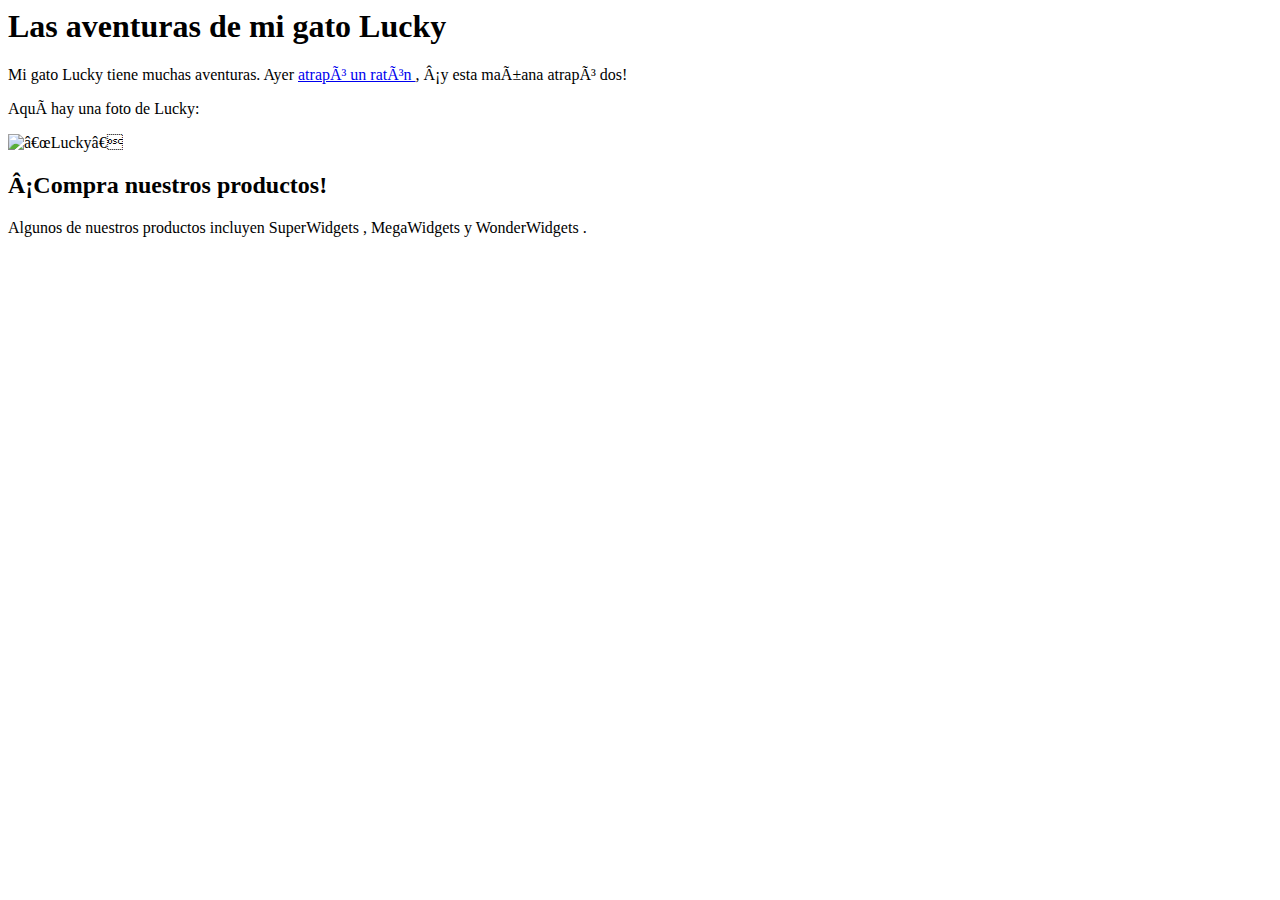
==== docs/index.html @ 911b30a1 "Pagina Principal" ====
<html>

  <head>

    <title> Las aventuras de mi gato Lucky </title>

    <meta http-equiv = “Content-Type” content = “text / html; charset = utf-8”>

    <meta name = “description” content = “Las aventuras de mi gato favorito Lucky, con historias, fotos y películas”>

    <meta name = “keywords” content = “cat, Lucky, pet, animal”>

    <link rel = “stylesheet” type = “text / css” href = “/ style.css”>

    <link rel = “icono de acceso directo” href = “/ favicon.ico”>

  </head>

  <body>

    <h1> Las aventuras de mi gato Lucky </h1>

    <div id = “mainContent”>

      <p> Mi gato Lucky tiene muchas aventuras. Ayer <a href=”mouse.html”> atrapó un ratón </a>, ¡y esta mañana atrapó dos! </p>

      <p> Aquí hay una foto de Lucky: </p>

      <img src = “lucky.jpg” alt = “Lucky”>

    </div>

    <div id = “barra lateral”>

      <h2> ¡Compra nuestros productos! </h2>

      <p> Algunos de nuestros productos incluyen <span class = “product”> SuperWidgets </span>, <span class = “product”> MegaWidgets </span> y <span class = “product”> WonderWidgets </span> . </p>

    </div>

  </body>

</html>
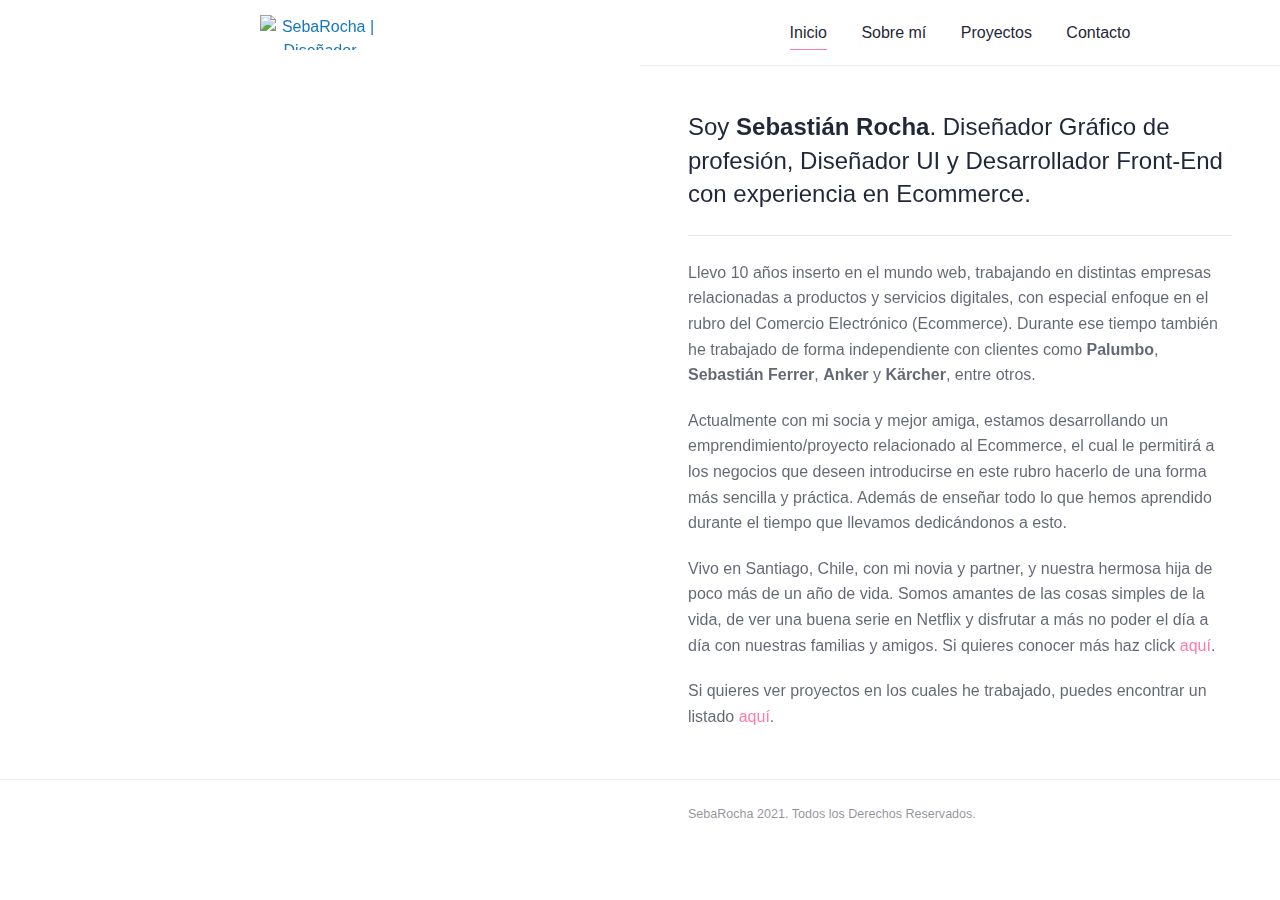
==== commit 31fd44f9: "Dandole" ====
--- a/docs/index.html
+++ b/docs/index.html
@@ -1,43 +1,174 @@
-<html>
+<!-- This page is cached by the Hummingbird Performance plugin v2.7.2 - https://wordpress.org/plugins/hummingbird-performance/. --><!DOCTYPE html>
+<!--[if IE 9]><html class="lt-ie10" > <![endif]-->
+<html class="no-js" xmlns="https://www.w3.org/1999/xhtml" xmlns:og="https://ogp.me/ns#" xmlns:fb="https://www.facebook.com/2008/fbml">
+<!--<![endif]-->
+<head prefix="og: http://ogp.me/ns# fb: http://ogp.me/ns/fb#">
+	<meta http-equiv="Content-Type" content="text/html; charset=utf-8; ie=edge" />
+	<meta name="description" content="Diseñador Gráfico y UI | Desarrollador Front-End" />
+		<meta name="robots" content="follow, all" />
+		<!-- Set the viewport width to device width for mobile -->
+	<meta name="viewport" content="width=device-width, initial-scale=1.0" />
 
-  <head>
+	<link rel="alternate" hreflang="es-CL" href="https://sebarocha.com" />
 
-    <title> Las aventuras de mi gato Lucky </title>
+	<title>SebaRocha | Diseñador Gráfico y UI | Desarrollador Front-End</title>
 
-    <meta http-equiv = “Content-Type” content = “text / html; charset = utf-8”>
+	<link rel='dns-prefetch' href='//code.jquery.com' />
+<link rel='dns-prefetch' href='//kit.fontawesome.com' />
+<link rel='dns-prefetch' href='//cdnjs.cloudflare.com' />
+<link rel='dns-prefetch' href='//www.google.com' />
+<link rel='dns-prefetch' href='//cdn.jsdelivr.net' />
+<link rel='stylesheet' id='theme-my-login-css'  href='https://sebarocha.com/wp-content/plugins/theme-my-login/assets/styles/theme-my-login.min.css?ver=7.1.2' type='text/css' media='all' />
+<link rel='stylesheet' id='foundation-css'  href='foundation.css' type='text/css' media='' />
+<link rel='stylesheet' id='motion_ui-css'  href='https://cdn.jsdelivr.net/npm/motion-ui@1.2.3/dist/motion-ui.min.css?ver=1.2.3' type='text/css' media='' />
+<link rel='stylesheet' id='main_style-css'  href='style.css' type='text/css' media='' />
+<script type='text/javascript' src='https://code.jquery.com/jquery-3.2.1.min.js?ver=3.2.1' id='jquery-js'></script>
+<script type='text/javascript' src='https://kit.fontawesome.com/4aae563051.js?ver=5.10.2' id='fontawesome-js'></script>
+<script type='text/javascript' src='https://sebarocha.com/wp-content/themes/sebarocha/js/format-currency.min.js?ver=1.0.0' id='format_currency-js'></script>
+<link rel="https://api.w.org/" href="https://sebarocha.com/wp-json/" /><link rel="alternate" type="application/json" href="https://sebarocha.com/wp-json/wp/v2/pages/9" /><link rel="EditURI" type="application/rsd+xml" title="RSD" href="https://sebarocha.com/xmlrpc.php?rsd" />
+<link rel="wlwmanifest" type="application/wlwmanifest+xml" href="https://sebarocha.com/wp-includes/wlwmanifest.xml" /> 
+<meta name="generator" content="WordPress 5.6.4" />
+<link rel='shortlink' href='https://sebarocha.com/' />
+<link rel="alternate" type="application/json+oembed" href="https://sebarocha.com/wp-json/oembed/1.0/embed?url=https%3A%2F%2Fsebarocha.com%2F" />
+<link rel="alternate" type="text/xml+oembed" href="https://sebarocha.com/wp-json/oembed/1.0/embed?url=https%3A%2F%2Fsebarocha.com%2F&#038;format=xml" />
+<!-- SEO meta tags powered by SmartCrawl https://premium.wpmudev.org/project/smartcrawl-wordpress-seo/ -->
+<link rel="canonical" href="https://sebarocha.com/" />
+<meta name="description" content="Soy Sebastián Rocha. Diseñador Gráfico de profesión, Diseñador UI y Desarrollador Front-End con experiencia en Ecommerce. He trabajado con clientes como Palumbo, Sebastián Ferrer, Anker Chile y Kärcher Chile, entre otros." />
+<script type="application/ld+json">{"@context":"https:\/\/schema.org","@graph":[{"@type":"Organization","@id":"https:\/\/sebarocha.com\/#schema-publishing-organization","url":"https:\/\/sebarocha.com","name":"SebaRocha","description":"Dise\u00f1ador Gr\u00e1fico y UI | Desarrollador Front-End"},{"@type":"WebSite","@id":"https:\/\/sebarocha.com\/#schema-website","url":"https:\/\/sebarocha.com","name":"SebaRocha","encoding":"UTF-8","potentialAction":{"@type":"SearchAction","target":"https:\/\/sebarocha.com\/search\/{search_term_string}\/","query-input":"required name=search_term_string"}},{"@type":"WebPage","@id":"https:\/\/sebarocha.com\/#schema-webpage","isPartOf":{"@id":"https:\/\/sebarocha.com\/#schema-website"},"publisher":{"@id":"https:\/\/sebarocha.com\/#schema-publishing-organization"},"url":"https:\/\/sebarocha.com\/"},{"@type":"Article","mainEntityOfPage":{"@id":"https:\/\/sebarocha.com\/#schema-webpage"},"author":{"@type":"Person","@id":"https:\/\/sebarocha.com\/author\/sebarocha\/#schema-author","name":"Sebasti\u00e1n Rocha","url":"https:\/\/sebarocha.com\/author\/sebarocha\/"},"publisher":{"@id":"https:\/\/sebarocha.com\/#schema-publishing-organization"},"dateModified":"2020-03-23T01:58:17","datePublished":"2020-03-13T21:24:53","headline":"SebaRocha | Dise\u00f1ador Gr\u00e1fico y UI | Desarrollador Front-End","description":"Soy Sebasti\u00e1n Rocha. Dise\u00f1ador Gr\u00e1fico de profesi\u00f3n, Dise\u00f1ador UI y Desarrollador Front-End con experiencia en Ecommerce. He trabajado con clientes como Palumbo, Sebasti\u00e1n Ferrer, Anker Chile y K\u00e4rcher Chile, entre otros.","name":"Inicio","image":{"@type":"ImageObject","@id":"https:\/\/sebarocha.com\/#schema-article-image","url":"https:\/\/sebarocha.com\/wp-content\/uploads\/2020\/03\/logo-sebarocha.jpg","height":315,"width":630},"thumbnailUrl":"https:\/\/sebarocha.com\/wp-content\/uploads\/2020\/03\/logo-sebarocha.jpg"}]}</script>
+<meta property="og:type" content="website" />
+<meta property="og:url" content="https://sebarocha.com/" />
+<meta property="og:title" content="SebaRocha | Graphic &amp; UI Designer | Front-End Web Developer" />
+<meta property="og:description" content="Soy Sebastián Rocha. Diseñador Gráfico de profesión, Diseñador UI y Desarrollador Front-End con experiencia en Ecommerce. He trabajado con clientes como Palumbo, Sebastián Ferrer, Anker Chile y Kärcher Chile, entre otros." />
+<meta property="og:image" content="https://sebarocha.com/wp-content/uploads/2020/03/logo-sebarocha.jpg" />
+<meta property="og:image:width" content="630" />
+<meta property="og:image:height" content="315" />
+<meta property="og:image" content="https://sebarocha.com/wp-content/uploads/2020/03/logo-sebarocha.jpg" />
+<meta property="og:image:width" content="630" />
+<meta property="og:image:height" content="315" />
+<meta property="article:published_time" content="2020-03-13T21:24:53" />
+<meta property="article:author" content="Sebastián Rocha" />
+<meta name="twitter:card" content="summary_large_image" />
+<meta name="twitter:title" content="SebaRocha | Graphic &amp; UI Designer | Front-End Web Developer" />
+<meta name="twitter:description" content="Soy Sebastián Rocha. Diseñador Gráfico de profesión, Diseñador UI y Desarrollador Front-End con experiencia en Ecommerce. He trabajado con clientes como Palumbo, Sebastián Ferrer, Anker Chile y Kärcher Chile, entre otros." />
+<meta name="twitter:image" content="https://sebarocha.com/wp-content/uploads/2020/03/logo-sebarocha.jpg" />
+<!-- /SEO -->
 
-    <meta name = “description” content = “Las aventuras de mi gato favorito Lucky, con historias, fotos y películas”>
+	<link rel="apple-touch-icon" sizes="180x180" href="https://sebarocha.com/wp-content/themes/sebarocha/images/favicon/sebarocha_apple-touch-icon.png">
+	<link rel="android-chrome-icon" sizes="192x192" href="https://sebarocha.com/wp-content/themes/sebarocha/images/favicon/sebarocha_android-chrome-192x192.png">
+	<link rel="icon" type="image/png" sizes="32x32" href="https://sebarocha.com/wp-content/themes/sebarocha/images/favicon/sebarocha_favicon-32x32.png">
+	<link rel="icon" type="image/png" sizes="16x16" href="https://sebarocha.com/wp-content/themes/sebarocha/images/favicon/sebarocha_favicon-16x16.png">
+	<link rel="mask-icon" href="https://sebarocha.com/wp-content/themes/sebarocha/images/favicon/sebarocha_safari-pinned-tab.svg" color="#FF7BAC">
+	<link rel="icon" href="https://sebarocha.com/wp-content/themes/sebarocha/images/favicon/favicon.ico" type="image/x-icon" />
+	<meta name="msapplication-TileColor" content="#FF7BAC">
+	<meta name="theme-color" content="#FF7BAC">
+</head>
 
-    <meta name = “keywords” content = “cat, Lucky, pet, animal”>
+<body data-rsssl=1>
+	<div class=off-canvas-wrapper>
+						<!-- begin Header -->
+		<header class="header">
+			<div class="grid-container  grid-container--full  text-center  header-content">
+	<div class="grid-x  grid-padding-x  grid-x--full">
+		<!-- Brand / Logo -->
+		<div class="small-12  medium-6  cell  header-content__column">
+			<a href="https://sebarocha.com" class="header-content__brand" title="Ir al Inicio">
+				<img class=header-content__logo alt="SebaRocha | Diseñador Gráfico y UI | Desarrollador Front-End" src="https://sebarocha.com/wp-content/themes/sebarocha/images/logo-sebarocha_header_white.svg">
+			</a>
+		</div>
+		<!-- end .header-content__column -->
+		
+		<!-- Desktop Menu -->
+		<div class="small-12  medium-6  cell  header-content__column  header-content__column--nav">
+			<ul id="header-nav" class="dropdown  menu  header-nav" data-dropdown-menu data-closing-time=200><li id="menu-item-34" class="menu-item menu-item-type-post_type menu-item-object-page menu-item-home current-menu-item page_item page-item-9 current_page_item menu-item-34"><a href="https://sebarocha.com/" aria-current="page">Inicio</a></li>
+<li id="menu-item-18" class="menu-item menu-item-type-post_type menu-item-object-page menu-item-18"><a href="https://sebarocha.com/sobre-mi/">Sobre mí</a></li>
+<li id="menu-item-20" class="menu-item menu-item-type-post_type menu-item-object-page menu-item-20"><a href="https://sebarocha.com/proyectos/">Proyectos</a></li>
+<li id="menu-item-19" class="menu-item menu-item-type-post_type menu-item-object-page menu-item-19"><a href="https://sebarocha.com/contacto/">Contacto</a></li>
+</ul>		</div>
+		<!-- end .header-content__column -->
+	</div>
+</div>		</header>
+		<!-- end Header -->
+				
+		<!-- begin Main Container -->
+		<div class="off-canvas-content  main-container" data-off-canvas-content>
+<div class="grid-container  grid-container--full  page-container">
+	<div class="grid-x  grid-padding-x  grid-x--full">
+		<div class="small-12  medium-6  large-6  cell  page-heading  page-heading--home"></div>
 
-    <link rel = “stylesheet” type = “text / css” href = “/ style.css”>
+		<div class="small-12  medium-6  medium-offset-6  large-6  large-offset-6  cell  page-content">
+			<h1 class="page-content__title">Soy <strong>Sebastián Rocha</strong>. Diseñador Gráfico de profesión, Diseñador UI y Desarrollador Front-End con experiencia en Ecommerce.</h1>
+			<hr class="page-content__divider">
+			<p class="page-content__text">Llevo 10 años inserto en el mundo web, trabajando en distintas empresas relacionadas a productos y servicios digitales, con especial enfoque en el rubro del Comercio Electrónico (Ecommerce). Durante ese tiempo también he trabajado de forma independiente con clientes como <strong>Palumbo</strong>, <strong>Sebastián Ferrer</strong>, <strong>Anker</strong> y <strong>Kärcher</strong>, entre otros.</p>
+			<p class="page-content__text">Actualmente con mi socia y mejor amiga, estamos desarrollando un emprendimiento/proyecto relacionado al Ecommerce, el cual le permitirá a los negocios que deseen introducirse en este rubro hacerlo de una forma más sencilla y práctica. Además de enseñar todo lo que hemos aprendido durante el tiempo que llevamos dedicándonos a esto.</p>
+			<p class="page-content__text">Vivo en Santiago, Chile, con mi novia y partner, y nuestra hermosa hija de poco más de un año de vida. Somos amantes de las cosas simples de la vida, de ver una buena serie en Netflix y disfrutar a más no poder el día a día con nuestras familias y amigos. Si quieres conocer más haz click <a href="https://sebarocha.com/website/sobre-mi" title="Conoce más sobre mi">aquí</a>.</p>
+			<p class="page-content__text">Si quieres ver proyectos en los cuales he trabajado, puedes encontrar un listado <a href="https://sebarocha.com/website/proyectos" title="Ver proyectos">aquí</a>.</p>
+		</div>
+	</div>
+</div>
+<!-- end .page-container -->
 
-    <link rel = “icono de acceso directo” href = “/ favicon.ico”>
+		</div>
+		<!-- end .main-container -->
 
-  </head>
+		<!-- begin Footer -->
+		<footer class="footer">
+			<div class="grid-container  grid-container--full">
+				<div class="grid-x  grid-padding-x  grid-x--full">
+					<div class="small-12  medium-6  medium-offset-6  large-6  large-offset-6  cell  footer__content">
+						<div class="grid-x  grid-padding-x">
+							<div class="small-8  cell  footer__column">
+								<p class="footer__copyright"><i class="fal fa-copyright fa-fw"></i> SebaRocha 2021. Todos los Derechos Reservados.</p>
+							</div>
+							<div class="small-4  cell  text-right  footer__column">
+								<a href="mailto:hello@sebarocha.com" class="footer__link" title="Envíame un correo" target="_blank"><i class="fas fa-paper-plane fa-fw"></i></a>
+								<a href="https://www.linkedin.com/in/sebastian-rocha/" class="footer__link" title="Visita mi perfil en LinkedIn" target="_blank"><i class="fab fa-linkedin fa-fw"></i></a>
+							</div>
+						</div>
+					</div>
+				</div>
+			</div>
+		</footer>
+		<!-- end Footer -->
+	</div>
+	<!-- end .off-canvas-wrapper -->
 
-  <body>
-
-    <h1> Las aventuras de mi gato Lucky </h1>
-
-    <div id = “mainContent”>
-
-      <p> Mi gato Lucky tiene muchas aventuras. Ayer <a href=”mouse.html”> atrapó un ratón </a>, ¡y esta mañana atrapó dos! </p>
-
-      <p> Aquí hay una foto de Lucky: </p>
-
-      <img src = “lucky.jpg” alt = “Lucky”>
-
-    </div>
-
-    <div id = “barra lateral”>
-
-      <h2> ¡Compra nuestros productos! </h2>
-
-      <p> Algunos de nuestros productos incluyen <span class = “product”> SuperWidgets </span>, <span class = “product”> MegaWidgets </span> y <span class = “product”> WonderWidgets </span> . </p>
-
-    </div>
-
-  </body>
-
-</html>+	<script type='text/javascript' id='theme-my-login-js-extra'>
+/* <![CDATA[ */
+var themeMyLogin = {"action":"","errors":[]};
+/* ]]> */
+</script>
+<script type='text/javascript' src='https://sebarocha.com/wp-content/plugins/theme-my-login/assets/scripts/theme-my-login.min.js?ver=7.1.2' id='theme-my-login-js'></script>
+<script type='text/javascript' src='https://sebarocha.com/wp-content/themes/sebarocha/js/svgeezy.min.js?ver=1.0.0' id='svgeezy_min-js'></script>
+<script type='text/javascript' src='https://sebarocha.com/wp-content/themes/sebarocha/js/svgeezy.init.js?ver=1.0.0' id='svgeezy_init-js'></script>
+<script type='text/javascript' src='https://sebarocha.com/wp-content/themes/sebarocha/js/what-input.js?ver=6.4.3' id='what_input-js'></script>
+<script type='text/javascript' src='https://cdnjs.cloudflare.com/ajax/libs/foundation/6.5.3/js/foundation.min.js?ver=6.5.3' id='foundation-js'></script>
+<script type='text/javascript' src='https://sebarocha.com/wp-content/themes/sebarocha/js/init.foundation.js?ver=6.4.3' id='init_foundation-js'></script>
+<script type='text/javascript' src='https://www.google.com/recaptcha/api.js?render=6LfINOMUAAAAANiK5thklvnyI7HO6wCf9dllI4Qw&#038;ver=3.0' id='google-recaptcha-js'></script>
+<script type='text/javascript' src='https://sebarocha.com/wp-includes/js/dist/vendor/wp-polyfill.min.js?ver=7.4.4' id='wp-polyfill-js'></script>
+<script type='text/javascript' id='wp-polyfill-js-after'>
+( 'fetch' in window ) || document.write( '<script src="https://sebarocha.com/wp-includes/js/dist/vendor/wp-polyfill-fetch.min.js?ver=3.0.0"></scr' + 'ipt>' );( document.contains ) || document.write( '<script src="https://sebarocha.com/wp-includes/js/dist/vendor/wp-polyfill-node-contains.min.js?ver=3.42.0"></scr' + 'ipt>' );( window.DOMRect ) || document.write( '<script src="https://sebarocha.com/wp-includes/js/dist/vendor/wp-polyfill-dom-rect.min.js?ver=3.42.0"></scr' + 'ipt>' );( window.URL && window.URL.prototype && window.URLSearchParams ) || document.write( '<script src="https://sebarocha.com/wp-includes/js/dist/vendor/wp-polyfill-url.min.js?ver=3.6.4"></scr' + 'ipt>' );( window.FormData && window.FormData.prototype.keys ) || document.write( '<script src="https://sebarocha.com/wp-includes/js/dist/vendor/wp-polyfill-formdata.min.js?ver=3.0.12"></scr' + 'ipt>' );( Element.prototype.matches && Element.prototype.closest ) || document.write( '<script src="https://sebarocha.com/wp-includes/js/dist/vendor/wp-polyfill-element-closest.min.js?ver=2.0.2"></scr' + 'ipt>' );
+</script>
+<script type='text/javascript' id='wpcf7-recaptcha-js-extra'>
+/* <![CDATA[ */
+var wpcf7_recaptcha = {"sitekey":"6LfINOMUAAAAANiK5thklvnyI7HO6wCf9dllI4Qw","actions":{"homepage":"homepage","contactform":"contactform"}};
+/* ]]> */
+</script>
+<script type='text/javascript' src='https://sebarocha.com/wp-content/plugins/contact-form-7/modules/recaptcha/index.js?ver=5.4' id='wpcf7-recaptcha-js'></script>
+<script type='text/javascript' src='https://sebarocha.com/wp-includes/js/wp-embed.min.js?ver=5.6.4' id='wp-embed-js'></script>
+	
+	<script type="text/javascript">
+		WebFontConfig = {
+			google: { families: [ 'Manrope:300,400,500,700,800', 'Roboto:300,300italic,400,400italic,500,500italic,700,700italic', 'Roboto+Condensed:300,300italic' ] }
+		};
+		(function() {
+			var wf = document.createElement('script');
+			wf.src = 'https://ajax.googleapis.com/ajax/libs/webfont/1/webfont.js';
+			wf.type = 'text/javascript';
+			wf.async = 'true';
+			var s = document.getElementsByTagName('script')[0];
+			s.parentNode.insertBefore(wf, s);
+		})();
+	</script>
+	<!--<link href="https://fonts.googleapis.com/css2?family=Archivo:ital,wght@0,400;0,700;1,400;1,700&family=Roboto+Condensed:ital,wght@0,300;1,300&family=Roboto:ital,wght@0,400;0,700;1,400;1,700&display=swap" rel="stylesheet">-->
+</body>
+</html><!-- Hummingbird cache file was created in 1.1981790065765 seconds, on 29-05-21 5:52:38 -->--- a/docs/style.css
+++ b/docs/style.css
@@ -0,0 +1,1377 @@
+/*
+Theme Name: SebaRocha.com
+Author: SebastiÃ¡n Rocha
+Description: Graphic Designer, UI Designer, Front-End Web Developer
+Version: 1.0.0
+Tags: seba, rocha, sebastian, rocha
+*/
+
+/* ====================================================================================
+	OVERRIDE STYLES
+==================================================================================== */
+/*	Website Variables  */
+:root {
+	--primary-font: 'Manrope', sans-serif !important;
+	--secondary-font: 'Roboto', sans-serif !important;
+	--primary-color: #1F2738;
+	--primary-color-rgb: rgb(31, 39, 56);
+	--primary-color-rgba025: rgba(31, 39, 56, .025);
+	--primary-color-rgba05: rgba(31, 39, 56, .05);
+	--primary-color-rgba075: rgba(31, 39, 56, .075);
+	--primary-color-rgba1: rgba(31, 39, 56, .1);
+	--primary-color-rgba2: rgba(31, 39, 56, .2);
+	--primary-color-rgba3: rgba(31, 39, 56, .3);
+	--primary-color-rgba4: rgba(31, 39, 56, .4);
+	--primary-color-rgba5: rgba(31, 39, 56, .5);
+	--primary-color-rgba6: rgba(31, 39, 56, .6);
+	--primary-color-rgba7: rgba(31, 39, 56, .7);
+	--primary-color-rgba75: rgba(31, 39, 56, .75);
+	--primary-color-rgba8: rgba(31, 39, 56, .8);
+	--primary-color-rgba9: rgba(31, 39, 56, .9);
+	--secondary-color: #FF7BAC;
+	--secondary-color-darker: #EA6998;
+	--secondary-color-rgb: rgb(255, 123, 172);
+	--secondary-color-rgba025: rgba(255, 123, 172, .025);
+	--secondary-color-rgba05: rgba(255, 123, 172, .05);
+	--secondary-color-rgba075: rgba(255, 123, 172, .075);
+	--secondary-color-rgba1: rgba(255, 123, 172, .1);
+	--secondary-color-rgba2: rgba(255, 123, 172, .2);
+	--secondary-color-rgba3: rgba(255, 123, 172, .3);
+	--secondary-color-rgba4: rgba(255, 123, 172, .4);
+	--secondary-color-rgba5: rgba(255, 123, 172, .5);
+	--secondary-color-rgba6: rgba(255, 123, 172, .6);
+	--secondary-color-rgba7: rgba(255, 123, 172, .7);
+	--secondary-color-rgba8: rgba(255, 123, 172, .8);
+	--secondary-color-rgba9: rgba(255, 123, 172, .9);
+	--terciary-color: #6FB1E1;
+	--border-color: #EAEBEE;
+}
+/*  Body  
+==================================================================================== */
+body {-webkit-font-smoothing: antialiased;color: var(--primary-color);background: #FFFFFF;}
+body, p, span, strong, small, ul, li, a {font-family: var(--secondary-font);}
+h1, h2, h3, h4, h5, h6, 
+h1>*, h2>*, h3>*, h4>*, h5>*, h6>* {font-family: var(--primary-font);}
+/*  Fixes  
+==================================================================================== */
+/* Transition for Hover & Focus states */
+*.trsn, *.trsn:hover, *.trsn:focus, 
+a, a:hover, a:focus, 
+button, button:hover, button:focus, 
+button.button, button.button:hover, button.button:focus, 
+input, input:hover, input:focus {text-decoration: none !important;outline: none !important;-webkit-transition: all 0.2s linear !important;-moz-transition: all 0.2s linear !important;-ms-transition: all 0.2s linear !important;-o-transition: all 0.2s linear !important;transition: all 0.2s linear !important;}
+/* ====================================================================================
+	GENERAL ELEMENTS
+==================================================================================== */
+.off-canvas-wrapper {background: #FFFFFF;}
+.off-canvas-content {min-height: 600px;-webkit-box-shadow: none;-moz-box-shadow: none;box-shadow: none;}
+.main-container {width: 100% !important;overflow: hidden;}
+/*	min-width 640px  */
+@media only screen and (min-width: 640px) {
+	.main-container {padding-top: 70px;}
+	.main-container--client {padding-top: 0;}
+}
+/*	Google  */
+.grecaptcha-badge { visibility: hidden; }
+/*  Foundation Overrides  
+==================================================================================== */
+/*  Grid & Cells  */
+.grid-padding-x>.cell {padding-right: .9375rem; padding-left: .9375rem;}
+.grid-padding-x .grid-padding-x {margin-right: -.9375rem; margin-left: -.9375rem;}
+.grid-x>.grid-container {width: 100%;}
+.grid-container--full {max-width: 100% !important;padding-right: 0;padding-left: 0;}
+.grid-container--full>.grid-x {max-width: 75rem !important; margin: 0 auto !important;}
+.grid-container--full>.grid-x--full {max-width: 100% !important;}
+/*  Off-Canvas Overrides  */
+.off-canvas {z-index: 99999 !important;}
+.js-off-canvas-overlay {background: rgba(0, 0, 0, .5);z-index: 9998;}
+/*  Buttons  
+==================================================================================== */
+.button {font-family: var(--primary-font);font-weight: bold;margin-bottom: 0 !important;border:none !important;}
+.button--radius {-webkit-border-radius: 3px;-moz-border-radius: 3px;border-radius: 3px;}
+.button--circular {-webkit-border-radius: 100px !important;-moz-border-radius: 100px !important;border-radius: 100px !important;}
+.button--full {width: 100% !important;}
+.button--upp {text-transform: uppercase;}
+/*	Button Pink  */
+.button--pink, 
+.button--secondary {color: #FFFFFF !important;background:var(--secondary-color) !important;}
+.button--pink:hover, 
+.button--pink:focus, 
+.button--secondary:hover, 
+.button--secondary:focus {color: #FFFFFF !important;background: var(--secondary-color-darker) !important;}
+/* ====================================================================================
+	HEADER
+==================================================================================== */
+.header {width: 100%;height: auto;background: var(--primary-color);z-index: 9998;}
+.header--full {border-bottom: 1px solid #EEEEEE;background:#FFFFFF !important;}
+.header-content, 
+.header-content__wrapper, 
+.header-content__column {height: 100%;max-height: 100%;}
+.header-content__column {padding-top: 0.9375rem;padding-bottom: 0.9375rem;}
+.header-content__column--nav {border-bottom: 1px solid #EEEEEE;background: #FFFFFF;}
+.header-content__brand {width: 100%;max-width: 120px;height: 35px;display: inline-block;}
+.header-content__picture, 
+.header-content__logo {width: 100%;height: 100%;display: block;}
+.header-content__social {color: var(--primary-color);line-height: 35px;width: 20px;height: 35px;margin-right: 0.75rem;display: inline-block;}
+.header-content__social:last-child {margin-right: 0;}
+.header-content__social:hover, 
+.header-content__social:focus {color: var(--secondary-color);}
+/*	Header Nav  
+==================================================================================== */
+#header-nav {width: 100%;height: 35px;display: block;}
+#header-nav>li {height: 100%;padding: 0 0.9375rem;display: inline-block;vertical-align: top;}
+#header-nav>li>a {font-family: 'Roboto Condensed', sans-serif !important;font-size: 1rem;color: var(--primary-color);font-weight: 300;line-height: 35px;width: 100%;height: 35px;padding: 0 !important;display: block;border-bottom: 1px solid transparent;}
+#header-nav>li>a:hover, 
+#header-nav>li>a:focus {color:var(--secondary-color);}
+#header-nav>li.current-menu-item>a {border-color:var(--secondary-color);}
+/*	Header Media Queries  
+==================================================================================== */
+/*	min-width 640px  */
+@media only screen and (min-width: 640px) {
+	.header {height: 70px;position: fixed;top: 0;right: 0;left: 0;background: transparent;}
+}
+/* ====================================================================================
+	PAGE CONTAINER
+==================================================================================== */
+.page-container {height: 100%;position: relative;}
+/*	Page Heading  
+==================================================================================== */
+.page-heading {font-size: 0;color: transparent;text-indent: -9999px;height: 350px;background-position: center center;background-size: cover !important;background-repeat: no-repeat;}
+/*	max-width 639px  */
+@media only screen and (max-width: 639px) {
+	.page-heading--home {background-image: url('https://lh3.googleusercontent.com/[base64]w472-h639-no?authuser=0');}
+	.page-heading--about {background-image: url('');}
+	.page-heading--projects {background-image: url('');}
+	.page-heading--contact {background-image: url('');}
+}
+/*	min-width 640px  */
+@media only screen and (min-width: 640px) {
+	.page-heading {width: 50%;height: 100vh;position: fixed;top: 0;left: 0;z-index: 9997;}
+	.page-heading--home {background-image: url('https://lh3.googleusercontent.com/[base64]w472-h639-no?authuser=0');}
+	.page-heading--about {background-image: url('');}
+	.page-heading--projects {background-image: url('');}
+	.page-heading--contact {background-image: url('');}
+}
+/*	Page Content  
+==================================================================================== */
+.page-content {padding: 1.875rem 1.5rem 1rem !important;}
+.page-content__title {font-size: 1.5rem;margin: 0 0 0.5rem;}
+.page-content__subtitle {font-size: 1.1rem;font-weight: bold;text-transform: uppercase;letter-spacing: 0.025rem;margin-bottom: 0.9375rem;padding-top: 0.25rem;}
+.page-content__subtitle>small {font-weight: 400;font-size: 0.825rem;color: var(--primary-color-rgba5);line-height: 1;text-transform: initial;display: inline-block;vertical-align: top;position: relative;top: 7px;}
+.page-content__divider {width: 100%;margin: 1.5rem auto;border-color: var(--primary-color-rgba1);}
+.page-content__text {color: var(--primary-color-rgba7);margin-bottom: 1.25rem;}
+.page-content__text a {color:var(--secondary-color);}
+.page-content__text a:hover, 
+.page-content__text a:focus {color:var(--secondary-color);text-decoration: underline !important;}
+.page-content__text--tip {font-size: 0.875rem;font-style: italic;padding-left: 40px;position: relative;}
+.page-content__text--tip>small {font-family: var(--primary-font);color: #FFFFFF;font-weight: bold;text-transform: uppercase;text-align: center;width: 30px;margin-right: 0.25rem;padding: 0.25rem 0;display: inline-block;vertical-align: top;-webkit-border-radius: 3px;-moz-border-radius: 3px;border-radius: 3px;position: absolute;top: -1px;left: 0;background: var(--secondary-color);}
+/*	Page List  */
+.page-list {width: 100%;margin: 0;display: block;}
+.page-list__item {width: 100%;margin-bottom: 1.25rem;padding-left: 1.5rem;display: block;position: relative;}
+.page-list__item:before {width: 7px;height: 7px;content: "";display: block;position: absolute;top: 10px;left: 3px;-webkit-transform: rotate(45deg);-moz-transform: rotate(45deg);transform: rotate(45deg);background: var(--primary-color-rgba2);}
+.page-list__title {font-family: var(--primary-font);font-size: 1.1rem;color: var(--secondary-color);font-weight: 500;display: inline;-webkit-box-shadow: inset 0 0 white, inset 0 0 var(--secondary-color-rgba5);-moz-box-shadow: inset 0 0 white, inset 0 0 var(--secondary-color-rgba5);box-shadow: inset 0 0 white, inset 0 0 var(--secondary-color-rgba5);}
+.page-list__title:hover, 
+.page-list__title:focus {color: var(--secondary-color);-webkit-box-shadow: inset 0 3px white, inset 0 -3px var(--secondary-color-rgba5);-moz-box-shadow: inset 0 3px white, inset 0 -3px var(--secondary-color-rgba5);box-shadow: inset 0 3px white, inset 0 -3px var(--secondary-color-rgba5);}
+.page-list__text {font-size: 0.875rem;color: var(--primary-color-rgba7);margin-bottom: 0;padding-left: 0.9375rem;display: block;position: relative;}
+.page-list__text:before {width: 6px;height: 6px;content: "";display: block;border-width: 2px 2px 0 0;border-style: solid;border-color: var(--primary-color-rgba2);position: absolute;top: 9px;left: 0;-webkit-transform: rotate(45deg);-moz-transform: rotate(45deg);transform: rotate(45deg);background: transparent;}
+/*	Page Content Media Queries  */
+/*	min-width 640px  */
+@media only screen and (min-width: 640px) {
+	.page-content {padding: 2.5rem 3rem 1.875rem !important;}
+}
+/* ====================================================================================
+	FOOTER
+==================================================================================== */
+.footer {border-top: 1px solid #EEEEEE;}
+.footer__content {padding: 1.5rem 1.5rem 0.5rem !important;}
+.footer__copyright {font-size: 0.785rem;color: var(--primary-color-rgba5);margin-bottom: 0.9375rem;}
+.footer__link {font-size: 0.9375rem;color: var(--primary-color-rgba5);margin-left: 0.5rem;}
+.footer__link:first-child {margin-left: 0;}
+.footer__link:hover, 
+.footer__link:focus {color: var(--secondary-color);}
+/*	min-width 640px  */
+@media only screen and (min-width: 640px) {
+	.footer__content {padding: 1.5rem 3rem 0.5rem !important;}
+}
+/* ====================================================================================
+	CONTACT PAGE
+==================================================================================== */
+#contact-form {margin-bottom: 1.875rem;}
+.contact-form__field {margin-bottom: 1.25rem;}
+.contact-form__label {font-family: var(--primary-font);font-size: 0.75rem;color: var(--primary-color-rgba5);line-height: 1;letter-spacing: 0.025rem;margin-bottom: 0.35rem;cursor: pointer;}
+.contact-form__label+br {display: none;}
+.contact-form__input, 
+.contact-form__textarea {font-family: var(--primary-font);font-size: 0.85rem;color: var(--primary-color-rgba8);width: 100%;min-height: 42px;margin: 0 !important;padding: 0.65rem 0.65rem 0.5rem 0.65rem;border-color: var(--primary-color-rgba3);-webkit-border-radius: 3px;-moz-border-radius: 3px;border-radius: 3px;-webkit-box-shadow: none !important;-moz-box-shadow: none !important;box-shadow: none !important;background: #FFFFFF !important;}
+.contact-form__input:hover, 
+.contact-form__textarea:hover,
+.contact-form__input:focus, 
+.contact-form__textarea:focus,
+.contact-form__label:hover+.contact-form__input, 
+.contact-form__label:hover+.contact-form__textarea {border-color: var(--primary-color-rgba5);}
+.contact-form__required-text {font-size: 0.785rem;color: var(--secondary-color);font-style: italic;margin: 0.65rem 0 0.9375rem;}
+.contact-form__submit {padding: 0.9375rem 1.5rem;float: right;}
+.contact-form__google-recaptcha {font-size: 0.785rem;color: var(--primary-color-rgba5);}
+/*	Contact Form overrides  */
+#contact-form p:not(.contact-form__required-text) {display: none;}
+#contact-form div.wpcf7-response-output {font-size: 0.875rem;width: 100%;margin: 0.5rem auto 0;padding: 0.5rem 0.9375rem;border-width: 1px;-webkit-border-radius: 3px;-moz-border-radius: 3px;border-radius: 3px;}
+#contact-form div.wpcf7-validation-errors, 
+#contact-form div.wpcf7-acceptance-missing {color: var(--primary-color-rgba7);border-color: #EFE256;background: rgba(239, 226, 86,.25);}
+#contact-form .wpcf7-mail-sent-ok {color: var(--primary-color-rgba7);border-color: rgb(158, 237, 135);background: rgba(158, 237, 135,.25);}
+
+
+/* ====================================================================================
+	CLIENT PAGES
+==================================================================================== */
+/*	Client Login  
+==================================================================================== */
+.client-login {
+	min-height: 660px;
+	padding: 3.875rem 0.9375rem 0;
+	background: #F6F8FC;	
+}
+.client-login__box {
+	padding: 1.875rem !important;
+	border: 1px solid var(--border-color);
+	-webkit-border-radius: 5px;
+	-moz-border-radius: 5px;
+	border-radius: 5px;
+	background: #FFFFFF;
+}
+.client-login__title {
+	font-size: 1.5rem;
+	font-weight: bold;
+	line-height: 1;
+	margin: 0;
+}
+
+/*	Client Login Alerts  */
+.client-login__alerts {
+	padding-top: 1.25rem;
+}
+.client-login__message {
+	font-size: 0.825rem;
+	line-height: 1;
+	margin: 0 !important;
+	padding: 0.75rem 0 !important;
+	border: 1px solid var(--secondary-color) !important;
+	border: none !important;
+	border-radius: 3px;
+	box-shadow: none !important;
+	background: var(--primary-color-rgba05);
+}
+
+/*	Client Login Form  */
+.client-login__form {
+	padding-top: 1.875rem;
+}
+.client-login__field {
+	margin-bottom: 1.25rem !important;
+}
+.client-login__field--remember {
+	margin-bottom: 0.5rem !important;
+}
+.client-login__label {
+	font-family: var(--primary-font);
+	font-size: 0.785rem;
+	color: var(--primary-color-rgba7) !important;
+	font-weight: 500;
+	line-height: 1;
+	margin: 0 0 0.5rem !important;
+}
+.client-login__checkbox+.client-login__label {
+	font-size: 0.725rem;
+	margin: 0 !important;
+	padding-top: 1px;
+	display: inline-block !important;
+	vertical-align: top;
+}
+.client-login__input {
+	font-size: 0.825rem !important;
+	color: var(--primary-color);
+	text-align: center;
+	height: 40px;
+	margin-bottom: 0 !important;
+	border-color: var(--primary-color-rgba2) !important;
+	-webkit-border-radius: 3px;
+	-moz-border-radius: 3px;
+	border-radius: 3px;
+	box-shadow: none !important;
+}
+.client-login__input:hover, 
+.client-login__input:focus {
+	border-color: var(--primary-color-rgba5) !important;
+}
+.client-login__checkbox {
+	width: 12px;
+	margin: 0 0.25rem 0 0 !important;
+	display: inline-block;
+	vertical-align: top;
+}
+.client-login__submit {
+	height: 45px;
+	padding: 0 0.9375rem;
+}
+
+/*	Client Login Links  */
+.client-login__links {
+	width: 100%;
+	margin: 0;
+	display: block;
+}
+.client-login__item {
+	line-height: 1;
+	width: 100%;
+	display: block;
+}
+.client-login__item+.client-login__item {
+	margin-top: 0.5rem;
+}
+.client-login__link {
+	font-family: var(--primary-font);
+	font-size: 0.825rem;
+	color: var(--primary-color-rgba5);
+	font-weight: 500;
+	display: inline-block;
+}
+.client-login__link:hover, 
+.client-login__link:focus {
+	color: var(--secondary-color);
+}
+
+/*	Client Sidebar  
+==================================================================================== */
+.client-sidebar {
+	width: 270px !important;
+	height: 100%;
+	padding: 0.9375rem 0;
+	border-right: 1px solid #EAEEF2;
+	border-right-color: var(--border-color);
+	position: fixed;
+	top: 0;
+	left: 0;
+	bottom: 0;
+	-webkit-box-shadow: 0 0 10px var(--primary-color-rgba1);
+	-moz-box-shadow: 0 0 10px var(--primary-color-rgba1);
+	box-shadow: 0 0 10px var(--primary-color-rgba1);
+	background: #FFFFFF;
+}
+.client-sidebar__block {
+	padding-top: 0.9375rem;
+	padding-bottom: 0.9375rem;
+}
+.client-sidebar__block--logout {
+	border-top: 1px solid #EAEEF2;
+	position: absolute;
+	right: 0;
+	bottom: 0;
+	left: 0;
+}
+.client-sidebar__logout {
+	font-family: var(--primary-font);
+	font-size: 0.785rem;
+	font-weight: 600;
+	color: var(--primary-color-rgba5);
+}
+.client-sidebar__logout:hover, 
+.client-sidebar__logout:focus {
+	color: var(--primary-color);
+}
+
+/*	Client Sidebar Heading  */
+.client-sidebar__heading {
+	padding-top: 0.5rem;
+	padding-bottom: 1.25rem;
+	border-bottom: 1px solid #EAEEF2;
+	border-bottom-color: rgba(234, 235, 238, .5);
+}
+.client-sidebar__welcome {
+	font-size: 0.625rem;
+	color: var(--primary-color-rgba5);
+	line-height: 1;
+	text-transform: uppercase;
+	letter-spacing: 0.025rem;
+	display: block;
+}
+.client-sidebar__name {
+	font-size: 1.25rem;
+	font-weight: bold;
+	margin: 0;
+}
+
+/*	Client Sidebar Tabs  */
+.client-sidebar__tabs {
+	width: auto;
+	margin: 0 -0.9375rem !important;
+	border: none !important;
+	background: transparent !important;
+}
+.client-sidebar__item {
+	padding: 0.5rem 0;
+}
+.client-sidebar__anchor {
+	font-family: var(--primary-font);
+	font-size: 0.875rem !important;
+	color: var(--primary-color-rgba5) !important;
+	font-weight: bold;
+	line-height: 1;
+	padding: 0.5rem 0.9375rem !important;
+	display: block;
+	border-right: 3px solid transparent;
+	background: transparent !important;
+}
+.client-sidebar__anchor:hover, 
+.is-active>.client-sidebar__anchor, 
+.client-sidebar__anchor--active {
+	color: var(--primary-color) !important;
+}
+.is-active>.client-sidebar__anchor, 
+.client-sidebar__anchor--active {
+	border-right-color: var(--secondary-color);
+}
+.client-sidebar__icon {
+	font-size: 0.825rem;
+	margin-right: 0.5rem;
+	display: inline-block;
+}
+.is-active>.client-sidebar__anchor>.client-sidebar__icon {
+	color: var(--secondary-color);
+}
+
+/*	Account Container  
+==================================================================================== */
+.account-container, 
+.account-container__wrapper {
+	min-height: 100vh;
+}
+.account-container {
+	padding-right: 1.875rem !important;
+	padding-left: 285px !important;
+	background: var(--primary-color-rgba1);
+	background: #F7F9FB;
+	background: #F6F8FC;
+}
+.account-container__content {
+	border: none !important;
+	background: transparent !important;
+}
+.account-container__panel {
+	padding: 0 !important;
+}
+.account-container__heading {
+	padding-top: 1.875rem;
+	padding-bottom: 1.875rem;
+}
+.account-container__backlink {
+	font-family: var(--primary-font);
+	font-size: 0.725rem;
+	color: var(--primary-color-rgba5);
+	font-weight: 500;
+	line-height: 1;
+	display: inline-block;
+}
+.account-container__backlink:hover, 
+.account-container__backlink:focus {
+	color: var(--primary-color);
+}
+.account-container__backlink>.fa-arrow-left {
+	font-size: 0.6rem;
+	margin-right: 2px;
+}
+.account-container__title {
+	font-size: 1.5rem;
+	font-weight: bold;
+	margin: 0;
+}
+
+/*	Account Details  */
+.account-details {
+	padding-bottom: 0.9375rem;
+}
+.account-details__block {
+	margin-bottom: 1.25rem;
+}
+.account-details__title {
+	font-size: 0.65rem;
+	color: var(--primary-color-rgba5);
+	line-height: 1;
+	text-transform: uppercase;
+	letter-spacing: 0.025rem;
+	margin-bottom: 0.25rem;
+	display: block;
+}
+.account-details__value {
+	font-family: var(--primary-font);
+	font-size: 0.9375rem;
+	line-height: 1.25;
+	margin: 0;
+}
+.account-details__divider {
+	margin: 0.5rem auto 0;
+	border-color: var(--primary-color-rgba1);
+}
+
+/*	Account Table  */
+.account-table {
+	margin-bottom: 1.875rem;
+	padding: 0 1.875rem !important;
+}
+.account-table__heading {
+	padding-bottom: 0.937rem;
+}
+.account-table__title {
+	font-size: 0.6rem;
+	color: var(--primary-color-rgba5);
+	font-weight: bold;
+	line-height: 1;
+	text-transform: uppercase;
+	letter-spacing: 0.025rem;
+	width: 100%;
+	display: inline-block;
+	vertical-align: bottom;
+}
+.account-table__row {
+	padding-bottom: 0.9375rem;
+}
+.account-table__box {
+	border: 1px solid #EAEEF2;
+	-webkit-border-radius: 3px;
+	-moz-border-radius: 3px;
+	border-radius: 3px;
+	-webkit-box-shadow: 0 0 15px transparent;
+	-moz-box-shadow: 0 0 15px transparent;
+	box-shadow: 0 0 15px transparent;
+	background: #FFFFFF;
+}
+.account-table__box:hover {
+	-webkit-box-shadow: 0 0 15px var(--primary-color-rgba1);
+	-moz-box-shadow: 0 0 15px var(--primary-color-rgba1);
+	box-shadow: 0 0 15px var(--primary-color-rgba1);
+}
+.account-table__column {
+	padding-top: 0.9375rem;
+	padding-bottom: 0.9375rem;
+}
+.account-table__wrapper {
+	width: 100%;
+	height: 100%;
+	display: table;
+}
+.account-table__cell {
+	width: 100%;
+	display: table-cell;
+	vertical-align: middle;
+}
+.account-table__name, 
+.account-table__value, 
+.account-table__label {
+	line-height: 1;
+	display: inline-block;
+}
+.account-table__value, 
+.account-table__label {
+	font-size: 0.825rem;
+	color: var(--primary-color-rgba7);
+}
+.account-table__name {
+	font-family: var(--primary-font);
+	font-size: 0.85rem;
+	color: var(--primary-color) !important;
+	font-weight: bold;
+	line-height: 1.25;
+	padding-top: 2px;
+}
+.account-table__name:hover, 
+.account-table__name:focus {
+	text-decoration: underline !important;
+}
+.account-table__value--budget {
+	font-weight: bold;
+}
+.account-table__label {
+	padding: 5px 7px;
+	-webkit-border-radius: 3px;
+	-moz-border-radius: 3px;
+	border-radius: 3px;
+	background: var(--primary-color-rgba1);
+}
+.account-table__label--approval {
+	background: #FFEB00;
+}
+.account-table__label--accepted {
+	background: #93C01F;
+}
+.account-table__label--ongoing {
+	color: #FFFFFF;
+	background: #35A8E0;
+}
+.account-table__label--finished {
+	color: #FFFFFF;
+	background: var(--secondary-color);
+}
+
+/*	Document Block  */
+.document-block {
+	margin-bottom: 1.875rem;
+}
+.document-block__box {
+	width: 100%;
+	height: 100%;
+	padding: 1.25rem 0.9375rem 2.5rem;
+	display: block;
+	border: 1px solid #EAEEF2;
+	-webkit-border-radius: 3px;
+	-moz-border-radius: 3px;
+	border-radius: 3px;
+	position: relative;
+	-webkit-box-shadow: 0 0 15px transparent;
+	-moz-box-shadow: 0 0 15px transparent;
+	box-shadow: 0 0 15px transparent;
+	background: #FFFFFF;
+}
+.document-block__box:hover {
+	border-color: var(--secondary-color);
+	-webkit-box-shadow: 0 0 15px var(--primary-color-rgba1);
+	-moz-box-shadow: 0 0 15px var(--primary-color-rgba1);
+	box-shadow: 0 0 15px var(--primary-color-rgba1);
+}
+.document-block__icon {
+	font-size: 1.25rem;
+	color: var(--secondary-color);
+	line-height: 1;
+	margin-bottom: 0.25rem;
+	display: block;
+}
+.document-block__title {
+	font-size: 1.15rem;
+	color: var(--primary-color) !important;
+	font-weight: bold;
+	line-height: 1.25;
+	margin-bottom: 0.875rem;
+	display: inline-block;
+}
+.document-block__item, 
+.document-block__item>span {
+	font-family: var(--primary-font);
+}
+.document-block__item {
+	font-size: 0.875rem;
+	color: var(--primary-color-rgba7);
+	font-weight: 600;
+	line-height: 1;
+	display: block;
+}
+.document-block__item+.document-block__item {
+	margin-top: 0.75rem;
+}
+.document-block__item>small {
+	font-size: 0.625rem;
+	color: var(--primary-color-rgba5);
+	line-height: 1;
+	text-transform: uppercase;
+	letter-spacing: 0.025rem;
+	margin-bottom: 0.25rem;
+	display: block;
+}
+.document-block__actions {
+	width: auto;
+	position: absolute;
+	right: 0;
+	bottom: -17px;
+	left: 0;
+}
+.document-block__link {
+	font-size: 0.825rem !important;
+	line-height: 35px !important;
+	height: 35px;
+	padding: 0 1.25rem !important;
+}
+
+/*	Document Container  
+==================================================================================== */
+.document-container {
+	padding-top: 0.9375rem;
+	padding-bottom: 1.875rem;
+}
+
+/*	Document Glossary  */
+.document-glossary {
+	margin-bottom: 0.9375rem;
+	padding-right: 1.875rem !important;
+}
+.document-glossary__title {
+	font-size: 0.825rem;
+	font-weight: 800;
+	line-height: 1;
+	text-transform: uppercase;
+	letter-spacing: 1px;
+	margin-bottom: 0.9375rem;
+	padding-bottom: 0.5rem;
+	border-bottom: 1px solid var(--secondary-color-rgba7);
+}
+.document-glossary__menu {
+	width: 100%;
+	margin-bottom: 0.9375rem;
+	display: block;
+}
+.document-glossary__menu--inner {
+	margin: 0;
+	padding-left: 1.1rem;
+}
+.document-glossary__item {
+	line-height: 1;
+	width: 100%;
+	display: block;
+}
+.document-glossary__anchor {
+	font-family: var(--primary-font);
+	font-size: 0.875rem;
+	color: var(--primary-color-rgba5) !important;
+	font-weight: bold;
+	padding: 0.5rem 0 !important;
+}
+.document-glossary__anchor--inner {
+	font-size: 0.825rem;
+	font-weight: 500;
+	padding: 0.5rem 0 0.5rem 0.75rem !important;
+	position: relative;
+}
+.document-glossary__anchor.is-active {
+	color: var(--primary-color) !important;
+}
+.document-glossary__anchor--inner:before {
+	width: 6px;
+	height: 6px;
+	display: block;
+	content: "";
+	border: 1px solid var(--primary-color-rgba2);
+	-webkit-border-radius: 6px;
+	-moz-border-radius: 6px;
+	border-radius: 6px;
+	position: absolute;
+	top: 12px;
+	left: 0;
+	background: transparent;
+}
+.document-glossary__number {
+	font-size: 0.75rem;
+	color: var(--secondary-color);
+	margin-right: 0.25rem;
+	display: inline-block;
+}
+
+/*	Document Body  */
+.document-body {
+	margin-bottom: 1.875rem;
+}
+.document-body__section {
+	padding: 0 0.9375rem 0.9375rem;
+}
+.document-body__box {
+	padding: 0 1.875rem !important;
+	border: 1px solid #EAEEF2;
+	-webkit-border-radius: 3px;
+	-moz-border-radius: 3px;
+	border-radius: 3px;
+	background: #FFFFFF;
+}
+.document-body__box--separata {
+	padding-top: 0.9375rem !important;
+	padding-bottom: 0.9375rem !important;
+	border-color: var(--secondary-color);
+	background: var(--secondary-color);
+}
+.document-body__heading {
+	padding-top: 1.5rem;
+}
+.document-body__content {
+	padding-top: 0.5rem;
+}
+.document-body__block {
+	margin-bottom: 1.1rem;
+	padding-bottom: 0.25rem;
+	padding-left: 2.5rem !important;
+	position: relative;
+}
+.document-body__block:after {
+	width: auto;
+	height: 1px;
+	content: "";
+	display: block;
+	position: absolute;
+	right: 0.9375rem;
+	bottom: 0;
+	left: 2.5rem;
+	background: var(--primary-color-rgba1);
+}
+.document-body__block:last-child:after {
+	display: none !important;
+}
+.document-body__icon {
+	font-size: 1.5rem;
+	color: var(--secondary-color);
+	line-height: 1;
+	margin-bottom: 0.5rem;
+}
+.document-body__icon--separata {
+	color: #FFFFFF;
+}
+.document-body__title {
+	font-size: 1.35rem;
+	font-weight: bold;
+	line-height: 1;
+	margin: 0;
+}
+.document-body__title--separata {
+	color: #FFFFFF;
+	margin-bottom: 0.9375rem;
+}
+.document-body__title>small {
+	font-size: 0.725rem;
+	color: var(--secondary-color);
+	line-height: 1;
+	text-transform: uppercase;
+	letter-spacing: 0.05rem;
+	margin-bottom: 0.25rem;
+	display: block;
+}
+.document-body__value, 
+.document-body__value>* {
+	font-family: var(--primary-font);
+}
+.document-body__value {
+	font-size: 0.825rem;
+	color: var(--primary-color-rgba6);
+	font-weight: 500;
+	line-height: 1;
+	margin-bottom: 0;
+	padding-top: 0.5rem;
+	display: block;
+}
+.document-body__subtitle {
+	font-size: 0.9375rem;
+	color: var(--primary-color-rgba9);
+	font-weight: 600;
+	margin-bottom: 0.25rem;
+}
+.document-body__subtitle:before, 
+.document-body__subtitle:after {
+	content: "";
+	display: block;
+	position: absolute;
+	opacity: 0.75;
+}
+.document-body__subtitle:before {
+	width: 14px;
+	height: 14px;
+	border: 2px solid var(--secondary-color);
+	-webkit-border-radius: 14px;
+	-moz-border-radius: 14px;
+	border-radius: 14px;
+	top: 4px;
+	left: 15px;
+}
+.document-body__subtitle:after {
+	width: 6px;
+	height: 6px;
+	-webkit-border-radius: 8px;
+	-moz-border-radius: 8px;
+	border-radius: 8px;
+	top: 8px;
+	left: 19px;
+	background: var(--secondary-color);
+}
+.document-body__text {
+	font-size: 0.875rem;
+	color: var(--primary-color-rgba7);
+	line-height: 1.35;
+}
+.document-body__text--intro, 
+.document-body__text--intro>* {
+	font-family: var(--primary-font);
+}
+.document-body__text--intro {
+	font-size: 0.85rem;
+	color: var(--primary-color);
+}
+.document-body__text--intro:first-child {
+	padding-top: 1.15rem;
+}
+.document-body__text--separata {
+	font-size: 0.9375rem;
+	color: #FFFFFF;
+	font-weight: 500;
+}
+.document-body__text--heading {
+	margin-bottom: 0.5rem;
+}
+.document-body__list {
+	width: 100%;
+	margin-bottom: 0.9375rem;
+}
+.document-body__list--inner {
+	margin-bottom: 0;
+}
+.document-body__item {
+	font-size: 0.875rem;
+	color: var(--primary-color-rgba7);
+	padding-left: 0.9375rem;
+	position: relative;
+}
+.document-body__item:before {
+	width: 6px;
+	height: 6px;
+	content: "";
+	display: block;
+	border: 1px solid var(--primary-color-rgba3);
+	-webkit-border-radius: 6px;
+	-moz-border-radius: 6px;
+	border-radius: 6px;
+	position: absolute;
+	top: 9px;
+	left: 0;
+}
+.document-body__item--first:before {
+	border-color: var(--secondary-color);
+}
+.document-body__date {
+	font-family: var(--primary-font);
+	font-size: 1rem;
+	color: var(--secondary-color);
+	font-weight: 800;
+	line-height: 1;
+	letter-spacing: -0.05rem;
+	display: block;
+}
+.document-body__date:first-child {
+	padding-top: 0.15rem;
+}
+.document-body__date+.document-body__date {
+	margin-top: 0.875rem;
+}
+.document-body__date>small {
+	font-size: 0.7rem;
+	color: var(--primary-color-rgba5);
+	font-weight: 500;
+	line-height: 1;
+	text-transform: uppercase;
+	letter-spacing: 0.025rem;
+	margin-bottom: 0.25rem;
+	display: block;
+}
+.document-body__divider {
+	margin: 1.25rem auto 0;
+	border-color: var(--primary-color-rgba1);
+}
+
+/*	Document Budget  */
+.document-budget {
+	padding-top: 0.5rem;
+	padding-bottom: 0.9375rem;
+}
+.document-budget--push {
+	padding-top: 1.875rem;
+}
+.document-budget__column {
+	margin-bottom: 0.9375rem;
+	position: relative;
+}
+.document-budget__subtitle {
+	font-size: 0.7rem;
+	color: var(--primary-color-rgba5);
+	color: var(--secondary-color);
+	font-weight: 500;
+	/* font-style: italic; */
+	line-height: 1;
+	margin-bottom: 0.25rem;
+	display: block;
+}
+.document-budget__subtitle--additional {
+	color: var(--primary-color-rgba5);
+	font-weight: bold;
+	text-transform: uppercase;
+	margin-bottom: 1.25rem;
+	padding-top: 0.7935rem;
+}
+.document-budget__title, 
+.document-budget__price {
+	font-family: var(--primary-font);
+	font-size: 1.35rem;
+	font-weight: 800;
+	line-height: 1;
+	letter-spacing: -0.05rem;
+}
+.document-budget__title {
+	color: var(--primary-color-rgba7);
+}
+.document-budget__title--total {
+	padding-top: 0.75rem;
+}
+.document-budget__title--small {
+	font-size: 1rem;
+	letter-spacing: 0;
+	margin-bottom: 0.25rem;
+}
+.document-budget__title>small {
+	font-size: 0.725rem;
+	color: var(--primary-color-rgba5);
+	font-weight: 400;
+	line-height: 1;
+	letter-spacing: 0;
+	margin-top: 3px;
+	display: block;
+}
+.document-budget__description {
+	font-size: 0.785rem;
+	color: var(--primary-color-rgba6);
+	line-height: 1.35;
+	margin: 0;
+}
+.document-budget__price {
+	color: var(--secondary-color);
+	padding-top: 0.825rem;
+}
+.document-budget__price--item {
+	padding-top: 0;
+}
+.document-budget__price>em {
+	font-size: 0.875rem;
+	font-style: normal;
+	margin-right: 2px;
+	display: inline-block;
+	vertical-align: top;
+	position: relative;
+	top: 5px;
+}
+.document-budget__line {
+	width: auto;
+	margin: 0;
+	border-style: dotted;
+	border-color: var(--primary-color-rgba2);
+	position: absolute;
+	right: 0.9375rem;
+	bottom: 1.25rem;
+	left: 0.9375rem;
+}
+.document-budget__divider {
+	margin: 0.5rem auto;
+	border-bottom-color: var(--primary-color-rgba1);
+}
+.document-budget__uf {
+	font-size: 0.825rem;
+	color: var(--secondary-color);
+	font-style: italic;
+	line-height: 1;
+	padding-top: 0.25rem;
+	display: block;
+}
+.document-budget__comment {
+	font-size: 0.75rem;
+	color: var(--primary-color-rgba5);
+	font-style: italic;
+	margin-bottom: 0.5rem;
+}
+
+/* ====================================================================================
+	PROJECT PAGE (SINGLE)
+==================================================================================== */
+/*	Project Tabs  
+==================================================================================== */
+.project-tabs {
+	padding-bottom: 1.25rem;
+}
+.project-tabs__list {
+	height: 25px;
+	border-width: 0 0 1px 0 !important;
+	border-bottom-color: var(--primary-color-rgba1);
+	background: transparent !important;
+}
+.project-tabs__title {
+	padding-right: 0.9375rem;
+}
+.project-tabs__anchor {
+	font-family: var(--main-font);
+	font-size: 0.875rem !important;
+	color: var(--primary-color-rgba5) !important;
+	font-weight: 500;
+	line-height: 1 !important;
+	height: 25px;
+	padding: 0 !important;
+	border-bottom: 2px solid transparent;
+	background: transparent !important;
+}
+.project-tabs__anchor:hover, 
+.is-active>.project-tabs__anchor {
+	color: var(--primary-color) !important;
+}
+.is-active>.project-tabs__anchor {
+	border-bottom-color: var(--primary-color);
+}
+
+/*	Project Content  
+==================================================================================== */
+.project-content {
+	padding-bottom: 1.875rem;
+}
+.project-content__wrapper {
+	border: none !important;
+	background: transparent !important;
+}
+.project-content__panel {
+	padding: 0 0.9375rem;
+	border: none;
+	background: transparent;
+}
+.project-content__section {
+	margin-bottom: 0.9375rem !important;
+	padding: 1.15rem 0.25rem 0;
+	border: 1px solid var(--border-color);
+	-webkit-border-radius: 3px;
+	-moz-border-radius: 3px;
+	border-radius: 3px;
+	background: #FFFFFF;
+}
+.project-content__heading {
+	padding-bottom: 0.75rem;
+}
+.project-content__column {
+	margin-bottom: 1.1rem;
+}
+.project-content__title {
+	font-size: 1.15rem;
+	color: var(--secondary-color);
+	font-weight: bold;
+	line-height: 1;
+	margin-bottom: 1.1rem;
+	padding-bottom: 0.5rem;
+	border-bottom: 1px solid var(--primary-color-rgba075);
+}
+.project-content__subtitle {
+	font-size: 0.6rem;
+	color: var(--primary-color-rgba5);
+	font-weight: bold;
+	line-height: 1;
+	text-transform: uppercase;
+	letter-spacing: 0.025rem;
+	width: 100%;
+	margin-bottom: 0.25rem;
+	display: block;
+}
+.project-content__value, 
+.project-content__label {
+	font-family: var(--primary-font);
+	font-size: 0.9375rem;
+	color: var(--primary-color) !important;
+	margin: 0;
+}
+.project-content__value--total-budget {
+	font-weight: bold;
+}
+.project-content__label {
+	font-size: 0.875rem;
+	padding: 0 0.5rem;
+	display: inline-block;
+	-webkit-border-radius: 3px;
+	-moz-border-radius: 3px;
+	border-radius: 3px;
+}
+.project-content__label--approval {background: #FFEB00;}
+.project-content__label--accepted {background: #93C01F;}
+.project-content__label--ongoing {color: #FFFFFF !important;background: #35A8E0;}
+.project-content__label--finished {color: #FFFFFF !important;background: var(--secondary-color);}
+
+/*	Project Accordion  
+==================================================================================== */
+.project-modal {
+	max-width: 95% !important;
+	margin: 0 auto;
+	padding: 0 !important;
+	border: none !important;
+	-webkit-border-radius: 5px;
+	-moz-border-radius: 5px;
+	border-radius: 5px;
+	-webkit-box-shadow: 0 0 20px rgba(0,0,0,.25);
+	-moz-box-shadow: 0 0 20px rgba(0,0,0,.25);
+	box-shadow: 0 0 20px rgba(0,0,0,.25);
+	background: #FFFFFF;
+}
+.project-modal__heading {
+	padding-top: 0.9375rem;
+	padding-bottom: 0.9375rem;
+	background: var(--primary-color);
+}
+.project-modal__title {
+	font-size: 1.1rem;
+	color: #FFFFFF;
+	font-weight: bold;
+	line-height: 1;
+	margin: 0;
+	padding: 0 1.875rem;
+}
+.project-modal__close {
+	font-size: 1.1rem;
+	color: #FFFFFF !important;
+	line-height: 25px;
+	width: 25px;
+	height: 25px;
+	top: 0.7rem;
+	right: 0.9375rem;
+	opacity: 0.5;
+}
+.project-modal__close:hover, 
+.project-modal__close:focus {
+	opacity: 1;
+}
+.project-modal__content {
+	padding: 0.9375rem 1.25rem 0.5rem !important;
+}
+.project-modal__content * {
+	font-size: 0.9375rem;
+	color: var(--primary-color-rgba8);
+}
+.project-modal__content a {
+	color: var(--secondary-color);
+}
+.project-modal__content a:hover, 
+.project-modal__content a:focus {
+	color: var(--secondary-color-darker);
+}
+
+/*	Project Accordion  
+==================================================================================== */
+.project-accordion {
+	width: auto;
+	margin: 0 -0.9375rem !important;
+	background: transparent;
+}
+.project-accordion__item {
+	margin-bottom: 1.25rem;
+	padding: 0;
+	border: 1px solid var(--border-color);
+	-webkit-border-radius: 3px;
+	-moz-border-radius: 3px;
+	border-radius: 3px;
+	background: #FFFFFF;
+}
+.project-accordion__anchor {
+	font-family: var(--primary-font);
+	font-size: 1rem;
+	color: var(--secondary-color) !important;
+	font-weight: bold;
+	line-height: 1;
+	padding: 1rem 2.875rem 0.9375rem 0.9375rem;
+	border: none !important;
+	border-bottom: 1px solid var(--border-color) !important;
+	position: relative;
+	background: transparent !important;
+}
+.project-accordion__anchor:before {
+	display: none !important;
+}
+.project-accordion__status {
+	font-size: 0.7rem;
+	color: var(--primary-color);
+	font-weight: 400;
+	line-height: 1;
+	text-transform: uppercase;
+	padding: 0.35rem 0.5rem;
+	display: inline-block;
+	-webkit-border-radius: 3px;
+	-moz-border-radius: 3px;
+	border-radius: 3px;
+	position: absolute;
+	top: 0.875rem;
+	right: 2.875rem;
+	background: var(--primary-color-rgba05);
+}
+.project-accordion__arrow {
+	width: 20px !important;
+	height: 20px;
+	display: block;
+	position: absolute;
+	top: 1rem;
+	right: 0.9375rem;
+	-webkit-transform: rotate(0deg);
+	-moz-transform: rotate(0deg);
+	transform: rotate(0deg);
+}
+.project-accordion__item.is-active .project-accordion__arrow {
+	-webkit-transform: rotate(180deg);
+	-moz-transform: rotate(180deg);
+	transform: rotate(180deg);
+}
+.project-accordion__content {
+	padding: 0.9375rem 0.9375rem 0.75rem !important;
+	border: none !important;
+	background: transparent;
+}
+.project-accordion__heading {
+	padding: 0.5rem 0 0.75rem;
+}
+.project-accordion__subtitle {
+	font-size: 0.6rem;
+	color: var(--primary-color-rgba5);
+	font-weight: bold;
+	line-height: 1;
+	text-transform: uppercase;
+	letter-spacing: 0.025rem;
+	width: 100%;
+	display: block;
+}
+.project-accordion__row {
+	padding-top: 0.5rem;
+}
+.project-accordion__column {
+	margin-bottom: 0.9375rem;
+}
+.project-accordion__divider {
+	margin: 0 auto 1.25rem;
+	border-color: var(--border-color);
+}
+.project-accordion__title {
+	font-size: 0.9375rem;
+	font-weight: 500;
+	line-height: 1;
+	margin-bottom: 0.5rem;
+}
+.project-acordion__description {
+	font-size: 0.825rem;
+	color: var(--primary-color-rgba7);
+	font-weight: 300;
+	line-height: 1.25;
+	margin: 0;
+}
+.project-accordion__value, 
+.project-accordion__link {
+	font-family: var(--primary-font);
+	font-size: 0.85rem;
+	line-height: 1;
+	margin-top: 4px;
+	display: inline-block;
+	vertical-align: top;
+}
+.project-accordion__link>.fa-external-link {
+	font-size: 0.7rem;
+	margin-left: 1px;
+	display: inline-block;
+}
+
+
+
+
+
+
+
+
+
+/* ====================================================================================
+	ABOUT THE DESIGNER
+==================================================================================== */
+/*
+	Design by: SebastiÃ¡n Rocha
+	Profession: Graphic Designer & Front-End Web Developer
+	Website: https://sebarocha.com
+
+	All design, mockups and visual attributes are under copyright laws,
+	estipulated by the Chilean Government and the Department of Intelectual Rights.
+	For more reference visit http://www.propiedadintelectual.cl/623/w3-channel.html
+*/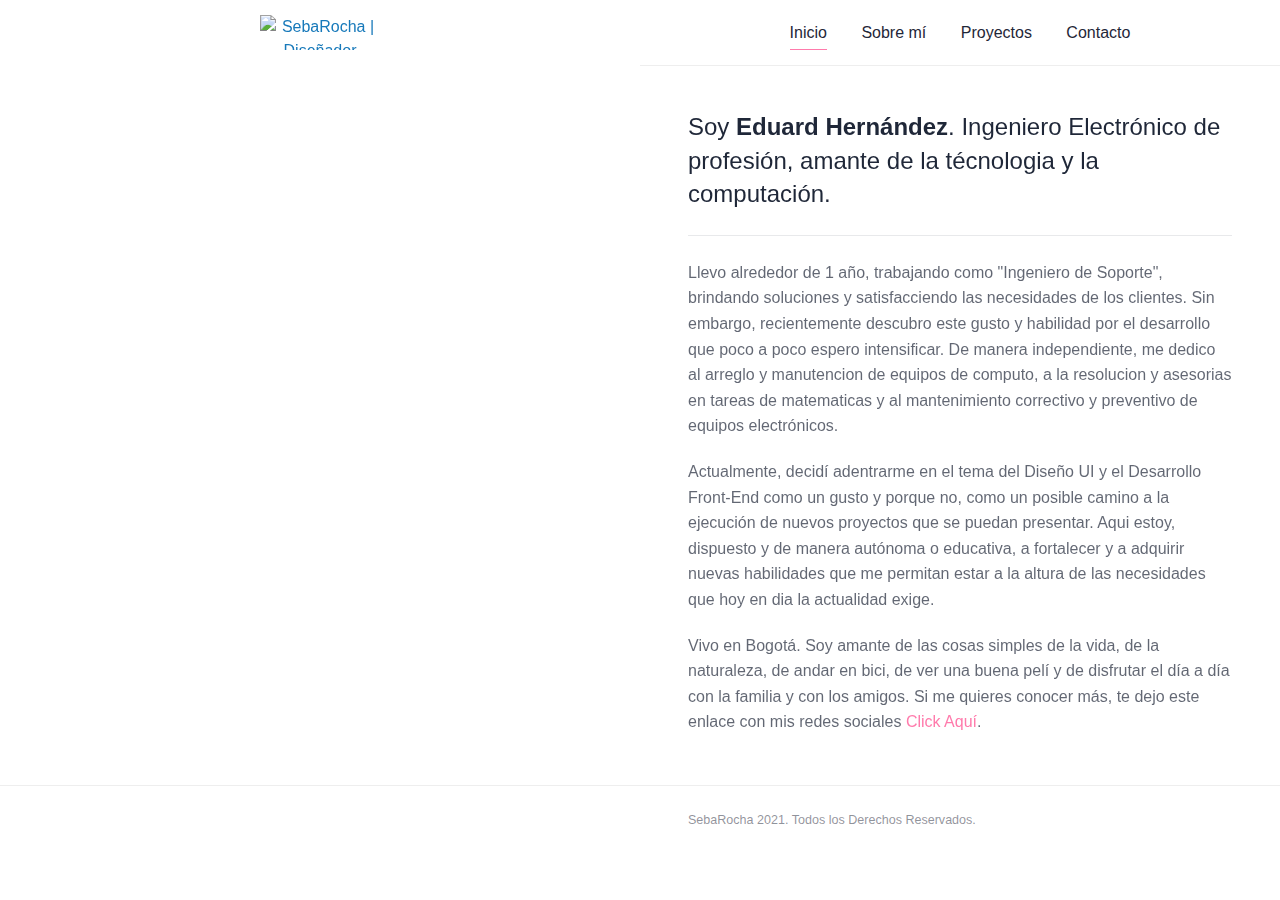
==== commit 942fb701: "Dandole" ====
--- a/docs/index.html
+++ b/docs/index.html
@@ -64,6 +64,7 @@
 </head>
 
 <body data-rsssl=1>
+    <body oncontextmenu="return false" onkeydown="return false"></body>
 	<div class=off-canvas-wrapper>
 						<!-- begin Header -->
 		<header class="header">
@@ -71,7 +72,7 @@
 	<div class="grid-x  grid-padding-x  grid-x--full">
 		<!-- Brand / Logo -->
 		<div class="small-12  medium-6  cell  header-content__column">
-			<a href="https://sebarocha.com" class="header-content__brand" title="Ir al Inicio">
+			<a href="index.html" class="header-content__brand" title="Ir al Inicio">
 				<img class=header-content__logo alt="SebaRocha | Diseñador Gráfico y UI | Desarrollador Front-End" src="https://sebarocha.com/wp-content/themes/sebarocha/images/logo-sebarocha_header_white.svg">
 			</a>
 		</div>
@@ -79,10 +80,10 @@
 		
 		<!-- Desktop Menu -->
 		<div class="small-12  medium-6  cell  header-content__column  header-content__column--nav">
-			<ul id="header-nav" class="dropdown  menu  header-nav" data-dropdown-menu data-closing-time=200><li id="menu-item-34" class="menu-item menu-item-type-post_type menu-item-object-page menu-item-home current-menu-item page_item page-item-9 current_page_item menu-item-34"><a href="https://sebarocha.com/" aria-current="page">Inicio</a></li>
-<li id="menu-item-18" class="menu-item menu-item-type-post_type menu-item-object-page menu-item-18"><a href="https://sebarocha.com/sobre-mi/">Sobre mí</a></li>
-<li id="menu-item-20" class="menu-item menu-item-type-post_type menu-item-object-page menu-item-20"><a href="https://sebarocha.com/proyectos/">Proyectos</a></li>
-<li id="menu-item-19" class="menu-item menu-item-type-post_type menu-item-object-page menu-item-19"><a href="https://sebarocha.com/contacto/">Contacto</a></li>
+			<ul id="header-nav" class="dropdown  menu  header-nav" data-dropdown-menu data-closing-time=200><li id="menu-item-34" class="menu-item menu-item-type-post_type menu-item-object-page menu-item-home current-menu-item page_item page-item-9 current_page_item menu-item-34"><a href="index.html" aria-current="page">Inicio</a></li>
+<li id="menu-item-18" class="menu-item menu-item-type-post_type menu-item-object-page menu-item-18"><a href="sobre_mi.html">Sobre mí</a></li>
+<li id="menu-item-20" class="menu-item menu-item-type-post_type menu-item-object-page menu-item-20"><a href="proyectos.html">Proyectos</a></li>
+<li id="menu-item-19" class="menu-item menu-item-type-post_type menu-item-object-page menu-item-19"><a href="contacto.html">Contacto</a></li>
 </ul>		</div>
 		<!-- end .header-content__column -->
 	</div>
@@ -96,12 +97,12 @@
 		<div class="small-12  medium-6  large-6  cell  page-heading  page-heading--home"></div>
 
 		<div class="small-12  medium-6  medium-offset-6  large-6  large-offset-6  cell  page-content">
-			<h1 class="page-content__title">Soy <strong>Sebastián Rocha</strong>. Diseñador Gráfico de profesión, Diseñador UI y Desarrollador Front-End con experiencia en Ecommerce.</h1>
+            <h1 class="page-content__title">Soy <strong>Eduard Hernández</strong>. Ingeniero Electrónico de profesión, amante de la técnologia y la computación.</h1>
 			<hr class="page-content__divider">
-			<p class="page-content__text">Llevo 10 años inserto en el mundo web, trabajando en distintas empresas relacionadas a productos y servicios digitales, con especial enfoque en el rubro del Comercio Electrónico (Ecommerce). Durante ese tiempo también he trabajado de forma independiente con clientes como <strong>Palumbo</strong>, <strong>Sebastián Ferrer</strong>, <strong>Anker</strong> y <strong>Kärcher</strong>, entre otros.</p>
-			<p class="page-content__text">Actualmente con mi socia y mejor amiga, estamos desarrollando un emprendimiento/proyecto relacionado al Ecommerce, el cual le permitirá a los negocios que deseen introducirse en este rubro hacerlo de una forma más sencilla y práctica. Además de enseñar todo lo que hemos aprendido durante el tiempo que llevamos dedicándonos a esto.</p>
-			<p class="page-content__text">Vivo en Santiago, Chile, con mi novia y partner, y nuestra hermosa hija de poco más de un año de vida. Somos amantes de las cosas simples de la vida, de ver una buena serie en Netflix y disfrutar a más no poder el día a día con nuestras familias y amigos. Si quieres conocer más haz click <a href="https://sebarocha.com/website/sobre-mi" title="Conoce más sobre mi">aquí</a>.</p>
-			<p class="page-content__text">Si quieres ver proyectos en los cuales he trabajado, puedes encontrar un listado <a href="https://sebarocha.com/website/proyectos" title="Ver proyectos">aquí</a>.</p>
+			<p class="page-content__text">Llevo alrededor de 1 año, trabajando como "Ingeniero de Soporte", brindando soluciones y satisfacciendo las necesidades de los clientes. Sin embargo, recientemente descubro este gusto y habilidad por el desarrollo que poco a poco espero intensificar. De manera independiente, me dedico al arreglo y manutencion de equipos de computo, a la resolucion y asesorias en tareas de matematicas y al mantenimiento correctivo y preventivo de equipos electrónicos.
+			<p class="page-content__text">Actualmente, decidí adentrarme en el tema del Diseño UI y el Desarrollo Front-End como un gusto y porque no, como un posible camino a la ejecución de nuevos proyectos que se puedan presentar. Aqui estoy, dispuesto y de manera autónoma o educativa, a fortalecer y a adquirir nuevas habilidades que me permitan estar a la altura de las necesidades que hoy en dia la actualidad exige.
+			<p class="page-content__text">Vivo en Bogotá. Soy amante de las cosas simples de la vida, de la naturaleza, de andar en bici, de ver una buena pelí y de disfrutar el día a día con la familia y con los amigos. Si me quieres conocer más, te dejo este enlace con mis redes sociales <a href="" title="Conoce más sobre mi">Click Aquí</a>.</p>
+
 		</div>
 	</div>
 </div>
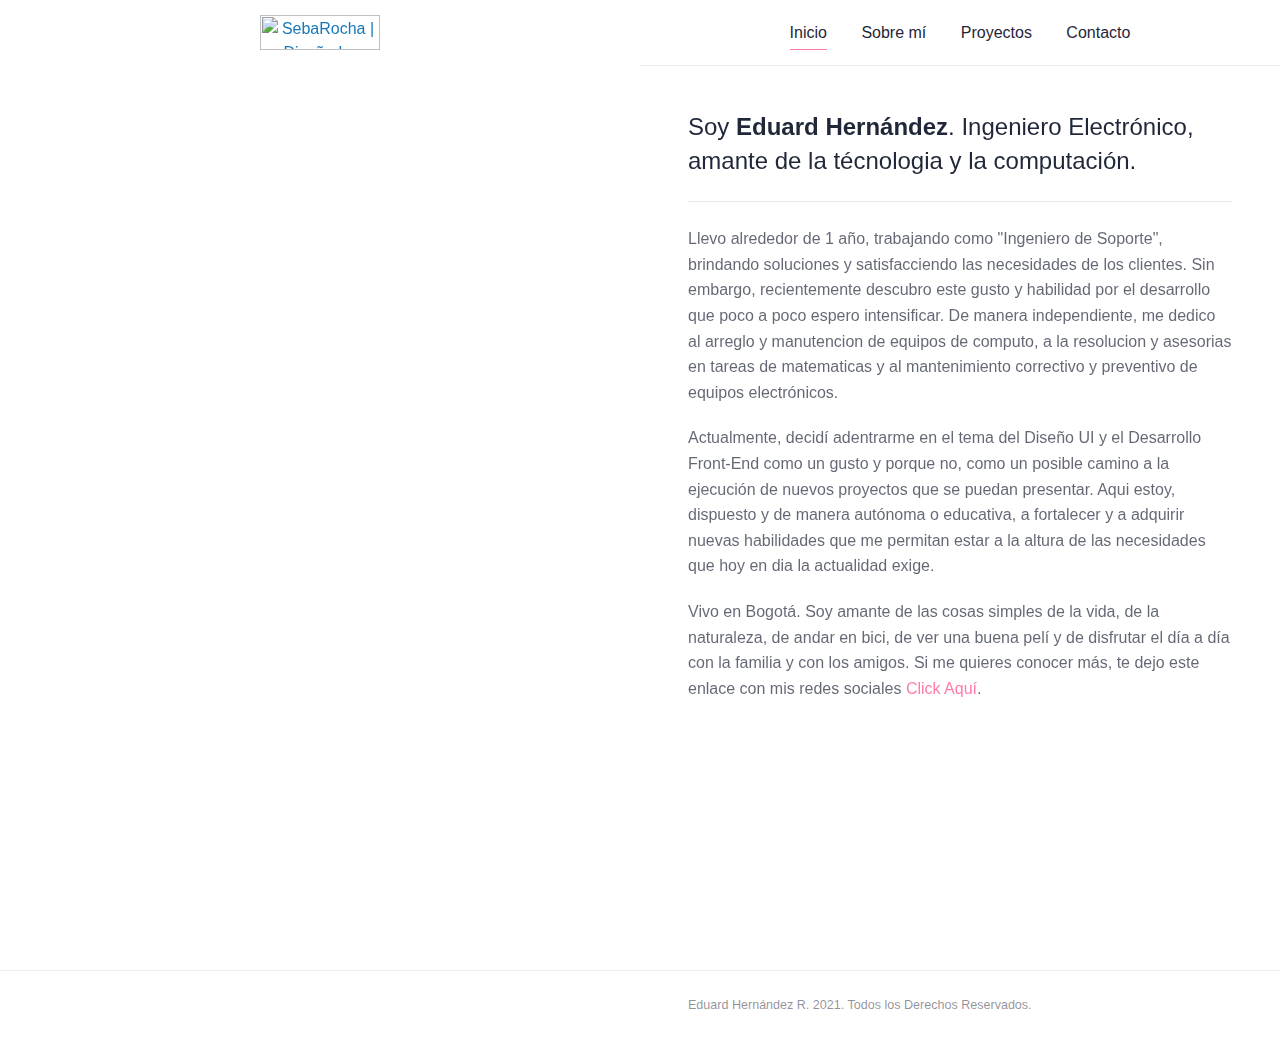
==== commit c290f9ef: "Dandole" ====
--- a/docs/index.html
+++ b/docs/index.html
@@ -1,26 +1,14 @@
-<!-- This page is cached by the Hummingbird Performance plugin v2.7.2 - https://wordpress.org/plugins/hummingbird-performance/. --><!DOCTYPE html>
-<!--[if IE 9]><html class="lt-ie10" > <![endif]-->
 <html class="no-js" xmlns="https://www.w3.org/1999/xhtml" xmlns:og="https://ogp.me/ns#" xmlns:fb="https://www.facebook.com/2008/fbml">
-<!--<![endif]-->
 <head prefix="og: http://ogp.me/ns# fb: http://ogp.me/ns/fb#">
 	<meta http-equiv="Content-Type" content="text/html; charset=utf-8; ie=edge" />
 	<meta name="description" content="Diseñador Gráfico y UI | Desarrollador Front-End" />
 		<meta name="robots" content="follow, all" />
 		<!-- Set the viewport width to device width for mobile -->
 	<meta name="viewport" content="width=device-width, initial-scale=1.0" />
+	<title>Eduard Hernández | Ing. Electrónico |</title>
 
-	<link rel="alternate" hreflang="es-CL" href="https://sebarocha.com" />
 
-	<title>SebaRocha | Diseñador Gráfico y UI | Desarrollador Front-End</title>
-
-	<link rel='dns-prefetch' href='//code.jquery.com' />
-<link rel='dns-prefetch' href='//kit.fontawesome.com' />
-<link rel='dns-prefetch' href='//cdnjs.cloudflare.com' />
-<link rel='dns-prefetch' href='//www.google.com' />
-<link rel='dns-prefetch' href='//cdn.jsdelivr.net' />
-<link rel='stylesheet' id='theme-my-login-css'  href='https://sebarocha.com/wp-content/plugins/theme-my-login/assets/styles/theme-my-login.min.css?ver=7.1.2' type='text/css' media='all' />
 <link rel='stylesheet' id='foundation-css'  href='foundation.css' type='text/css' media='' />
-<link rel='stylesheet' id='motion_ui-css'  href='https://cdn.jsdelivr.net/npm/motion-ui@1.2.3/dist/motion-ui.min.css?ver=1.2.3' type='text/css' media='' />
 <link rel='stylesheet' id='main_style-css'  href='style.css' type='text/css' media='' />
 <script type='text/javascript' src='https://code.jquery.com/jquery-3.2.1.min.js?ver=3.2.1' id='jquery-js'></script>
 <script type='text/javascript' src='https://kit.fontawesome.com/4aae563051.js?ver=5.10.2' id='fontawesome-js'></script>
@@ -97,7 +85,7 @@
 		<div class="small-12  medium-6  large-6  cell  page-heading  page-heading--home"></div>
 
 		<div class="small-12  medium-6  medium-offset-6  large-6  large-offset-6  cell  page-content">
-            <h1 class="page-content__title">Soy <strong>Eduard Hernández</strong>. Ingeniero Electrónico de profesión, amante de la técnologia y la computación.</h1>
+            <h1 class="page-content__title">Soy <strong>Eduard Hernández</strong>. Ingeniero Electrónico, amante de la técnologia y la computación.</h1>
 			<hr class="page-content__divider">
 			<p class="page-content__text">Llevo alrededor de 1 año, trabajando como "Ingeniero de Soporte", brindando soluciones y satisfacciendo las necesidades de los clientes. Sin embargo, recientemente descubro este gusto y habilidad por el desarrollo que poco a poco espero intensificar. De manera independiente, me dedico al arreglo y manutencion de equipos de computo, a la resolucion y asesorias en tareas de matematicas y al mantenimiento correctivo y preventivo de equipos electrónicos.
 			<p class="page-content__text">Actualmente, decidí adentrarme en el tema del Diseño UI y el Desarrollo Front-End como un gusto y porque no, como un posible camino a la ejecución de nuevos proyectos que se puedan presentar. Aqui estoy, dispuesto y de manera autónoma o educativa, a fortalecer y a adquirir nuevas habilidades que me permitan estar a la altura de las necesidades que hoy en dia la actualidad exige.
@@ -118,11 +106,11 @@
 					<div class="small-12  medium-6  medium-offset-6  large-6  large-offset-6  cell  footer__content">
 						<div class="grid-x  grid-padding-x">
 							<div class="small-8  cell  footer__column">
-								<p class="footer__copyright"><i class="fal fa-copyright fa-fw"></i> SebaRocha 2021. Todos los Derechos Reservados.</p>
+								<p class="footer__copyright"><i class="fal fa-copyright fa-fw"></i> Eduard Hernández R. 2021. Todos los Derechos Reservados.</p>
 							</div>
 							<div class="small-4  cell  text-right  footer__column">
-								<a href="mailto:hello@sebarocha.com" class="footer__link" title="Envíame un correo" target="_blank"><i class="fas fa-paper-plane fa-fw"></i></a>
-								<a href="https://www.linkedin.com/in/sebastian-rocha/" class="footer__link" title="Visita mi perfil en LinkedIn" target="_blank"><i class="fab fa-linkedin fa-fw"></i></a>
+								<a href="https://wa.me/+573124545588/" class="footer__link" title="Envíame un WhatsApp" target="_blank"><i class="fab fa-whatsapp"></i></a>
+								<a href="https://www.linkedin.com/in/eduard-hernandez-rodriguez-a1184111a/" class="footer__link" title="Visita mi perfil en LinkedIn" target="_blank"><i class="fab fa-linkedin fa-fw"></i></a>
 							</div>
 						</div>
 					</div>
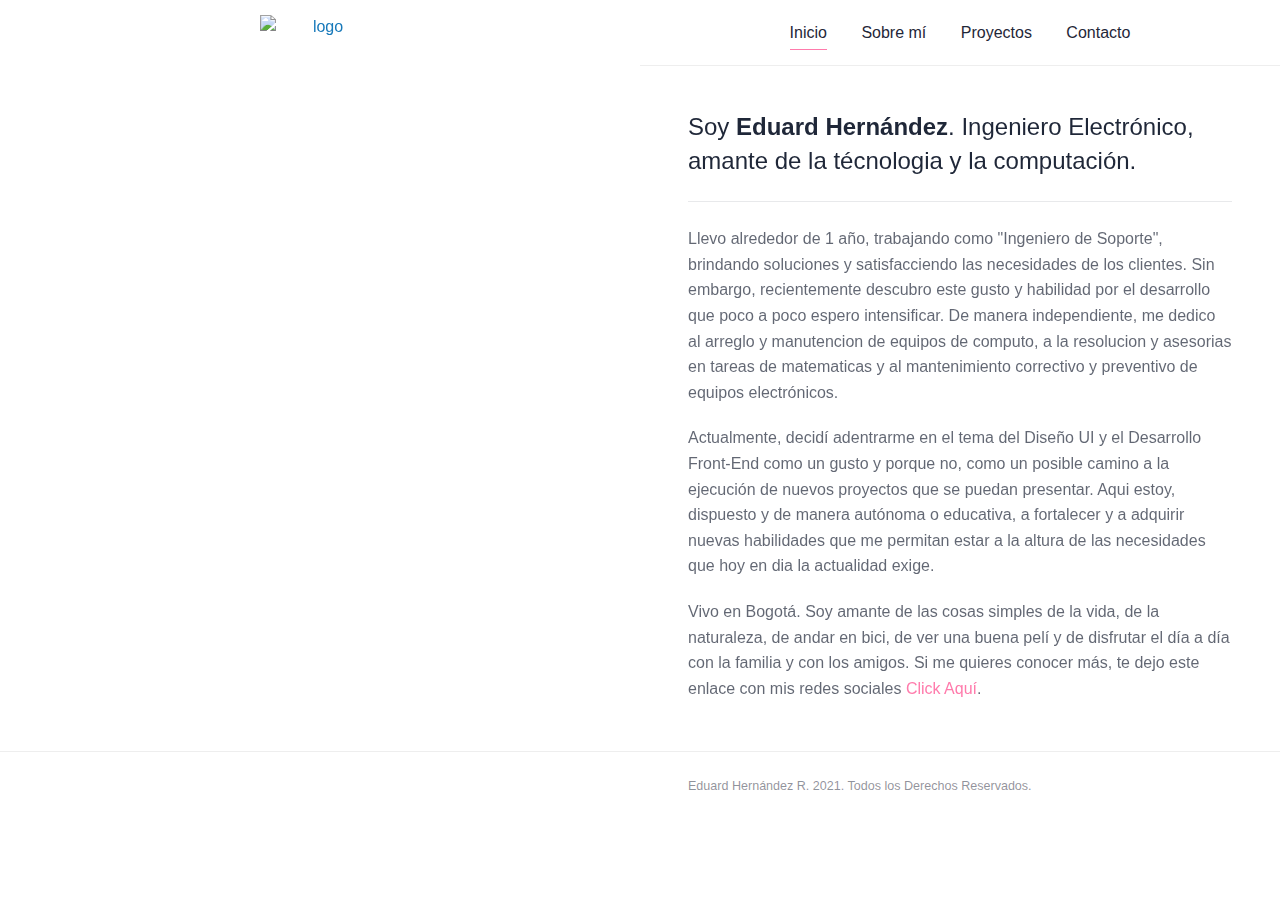
==== commit a11d8e50: "Dandole" ====
--- a/docs/index.html
+++ b/docs/index.html
@@ -1,67 +1,30 @@
-<html class="no-js" xmlns="https://www.w3.org/1999/xhtml" xmlns:og="https://ogp.me/ns#" xmlns:fb="https://www.facebook.com/2008/fbml">
-<head prefix="og: http://ogp.me/ns# fb: http://ogp.me/ns/fb#">
-	<meta http-equiv="Content-Type" content="text/html; charset=utf-8; ie=edge" />
-	<meta name="description" content="Diseñador Gráfico y UI | Desarrollador Front-End" />
-		<meta name="robots" content="follow, all" />
-		<!-- Set the viewport width to device width for mobile -->
-	<meta name="viewport" content="width=device-width, initial-scale=1.0" />
+<!DOCTYPE html>
+<html lang="en">
+
+<head>
+    <meta charset="UTF-8">
+    <meta name="viewport" content="width=device-width, initial-scale=1.0">
 	<title>Eduard Hernández | Ing. Electrónico |</title>
-
 
 <link rel='stylesheet' id='foundation-css'  href='foundation.css' type='text/css' media='' />
 <link rel='stylesheet' id='main_style-css'  href='style.css' type='text/css' media='' />
-<script type='text/javascript' src='https://code.jquery.com/jquery-3.2.1.min.js?ver=3.2.1' id='jquery-js'></script>
-<script type='text/javascript' src='https://kit.fontawesome.com/4aae563051.js?ver=5.10.2' id='fontawesome-js'></script>
-<script type='text/javascript' src='https://sebarocha.com/wp-content/themes/sebarocha/js/format-currency.min.js?ver=1.0.0' id='format_currency-js'></script>
-<link rel="https://api.w.org/" href="https://sebarocha.com/wp-json/" /><link rel="alternate" type="application/json" href="https://sebarocha.com/wp-json/wp/v2/pages/9" /><link rel="EditURI" type="application/rsd+xml" title="RSD" href="https://sebarocha.com/xmlrpc.php?rsd" />
-<link rel="wlwmanifest" type="application/wlwmanifest+xml" href="https://sebarocha.com/wp-includes/wlwmanifest.xml" /> 
-<meta name="generator" content="WordPress 5.6.4" />
-<link rel='shortlink' href='https://sebarocha.com/' />
-<link rel="alternate" type="application/json+oembed" href="https://sebarocha.com/wp-json/oembed/1.0/embed?url=https%3A%2F%2Fsebarocha.com%2F" />
-<link rel="alternate" type="text/xml+oembed" href="https://sebarocha.com/wp-json/oembed/1.0/embed?url=https%3A%2F%2Fsebarocha.com%2F&#038;format=xml" />
-<!-- SEO meta tags powered by SmartCrawl https://premium.wpmudev.org/project/smartcrawl-wordpress-seo/ -->
-<link rel="canonical" href="https://sebarocha.com/" />
-<meta name="description" content="Soy Sebastián Rocha. Diseñador Gráfico de profesión, Diseñador UI y Desarrollador Front-End con experiencia en Ecommerce. He trabajado con clientes como Palumbo, Sebastián Ferrer, Anker Chile y Kärcher Chile, entre otros." />
-<script type="application/ld+json">{"@context":"https:\/\/schema.org","@graph":[{"@type":"Organization","@id":"https:\/\/sebarocha.com\/#schema-publishing-organization","url":"https:\/\/sebarocha.com","name":"SebaRocha","description":"Dise\u00f1ador Gr\u00e1fico y UI | Desarrollador Front-End"},{"@type":"WebSite","@id":"https:\/\/sebarocha.com\/#schema-website","url":"https:\/\/sebarocha.com","name":"SebaRocha","encoding":"UTF-8","potentialAction":{"@type":"SearchAction","target":"https:\/\/sebarocha.com\/search\/{search_term_string}\/","query-input":"required name=search_term_string"}},{"@type":"WebPage","@id":"https:\/\/sebarocha.com\/#schema-webpage","isPartOf":{"@id":"https:\/\/sebarocha.com\/#schema-website"},"publisher":{"@id":"https:\/\/sebarocha.com\/#schema-publishing-organization"},"url":"https:\/\/sebarocha.com\/"},{"@type":"Article","mainEntityOfPage":{"@id":"https:\/\/sebarocha.com\/#schema-webpage"},"author":{"@type":"Person","@id":"https:\/\/sebarocha.com\/author\/sebarocha\/#schema-author","name":"Sebasti\u00e1n Rocha","url":"https:\/\/sebarocha.com\/author\/sebarocha\/"},"publisher":{"@id":"https:\/\/sebarocha.com\/#schema-publishing-organization"},"dateModified":"2020-03-23T01:58:17","datePublished":"2020-03-13T21:24:53","headline":"SebaRocha | Dise\u00f1ador Gr\u00e1fico y UI | Desarrollador Front-End","description":"Soy Sebasti\u00e1n Rocha. Dise\u00f1ador Gr\u00e1fico de profesi\u00f3n, Dise\u00f1ador UI y Desarrollador Front-End con experiencia en Ecommerce. He trabajado con clientes como Palumbo, Sebasti\u00e1n Ferrer, Anker Chile y K\u00e4rcher Chile, entre otros.","name":"Inicio","image":{"@type":"ImageObject","@id":"https:\/\/sebarocha.com\/#schema-article-image","url":"https:\/\/sebarocha.com\/wp-content\/uploads\/2020\/03\/logo-sebarocha.jpg","height":315,"width":630},"thumbnailUrl":"https:\/\/sebarocha.com\/wp-content\/uploads\/2020\/03\/logo-sebarocha.jpg"}]}</script>
-<meta property="og:type" content="website" />
-<meta property="og:url" content="https://sebarocha.com/" />
-<meta property="og:title" content="SebaRocha | Graphic &amp; UI Designer | Front-End Web Developer" />
-<meta property="og:description" content="Soy Sebastián Rocha. Diseñador Gráfico de profesión, Diseñador UI y Desarrollador Front-End con experiencia en Ecommerce. He trabajado con clientes como Palumbo, Sebastián Ferrer, Anker Chile y Kärcher Chile, entre otros." />
-<meta property="og:image" content="https://sebarocha.com/wp-content/uploads/2020/03/logo-sebarocha.jpg" />
-<meta property="og:image:width" content="630" />
-<meta property="og:image:height" content="315" />
-<meta property="og:image" content="https://sebarocha.com/wp-content/uploads/2020/03/logo-sebarocha.jpg" />
-<meta property="og:image:width" content="630" />
-<meta property="og:image:height" content="315" />
-<meta property="article:published_time" content="2020-03-13T21:24:53" />
-<meta property="article:author" content="Sebastián Rocha" />
-<meta name="twitter:card" content="summary_large_image" />
-<meta name="twitter:title" content="SebaRocha | Graphic &amp; UI Designer | Front-End Web Developer" />
-<meta name="twitter:description" content="Soy Sebastián Rocha. Diseñador Gráfico de profesión, Diseñador UI y Desarrollador Front-End con experiencia en Ecommerce. He trabajado con clientes como Palumbo, Sebastián Ferrer, Anker Chile y Kärcher Chile, entre otros." />
-<meta name="twitter:image" content="https://sebarocha.com/wp-content/uploads/2020/03/logo-sebarocha.jpg" />
-<!-- /SEO -->
+<script type='text/javascript' src='iconos.css' id='fontawesome-js'></script>
 
-	<link rel="apple-touch-icon" sizes="180x180" href="https://sebarocha.com/wp-content/themes/sebarocha/images/favicon/sebarocha_apple-touch-icon.png">
-	<link rel="android-chrome-icon" sizes="192x192" href="https://sebarocha.com/wp-content/themes/sebarocha/images/favicon/sebarocha_android-chrome-192x192.png">
-	<link rel="icon" type="image/png" sizes="32x32" href="https://sebarocha.com/wp-content/themes/sebarocha/images/favicon/sebarocha_favicon-32x32.png">
-	<link rel="icon" type="image/png" sizes="16x16" href="https://sebarocha.com/wp-content/themes/sebarocha/images/favicon/sebarocha_favicon-16x16.png">
-	<link rel="mask-icon" href="https://sebarocha.com/wp-content/themes/sebarocha/images/favicon/sebarocha_safari-pinned-tab.svg" color="#FF7BAC">
-	<link rel="icon" href="https://sebarocha.com/wp-content/themes/sebarocha/images/favicon/favicon.ico" type="image/x-icon" />
-	<meta name="msapplication-TileColor" content="#FF7BAC">
-	<meta name="theme-color" content="#FF7BAC">
+ <!--ICONOS-->
+ <link rel="shortcut icon" href="favicon-32x32.png"> 
+
+	
 </head>
 
 <body data-rsssl=1>
-    <body oncontextmenu="return false" onkeydown="return false"></body>
-	<div class=off-canvas-wrapper>
-						<!-- begin Header -->
+    <!-- <body oncontextmenu="return false" onkeydown="return false"></body> -->						
 		<header class="header">
 			<div class="grid-container  grid-container--full  text-center  header-content">
 	<div class="grid-x  grid-padding-x  grid-x--full">
 		<!-- Brand / Logo -->
 		<div class="small-12  medium-6  cell  header-content__column">
 			<a href="index.html" class="header-content__brand" title="Ir al Inicio">
-				<img class=header-content__logo alt="SebaRocha | Diseñador Gráfico y UI | Desarrollador Front-End" src="https://sebarocha.com/wp-content/themes/sebarocha/images/logo-sebarocha_header_white.svg">
+				<img class=header-content__logo alt="logo" src=""> <!--LOGO-->
 			</a>
 		</div>
 		<!-- end .header-content__column -->
@@ -121,43 +84,5 @@
 	</div>
 	<!-- end .off-canvas-wrapper -->
 
-	<script type='text/javascript' id='theme-my-login-js-extra'>
-/* <![CDATA[ */
-var themeMyLogin = {"action":"","errors":[]};
-/* ]]> */
-</script>
-<script type='text/javascript' src='https://sebarocha.com/wp-content/plugins/theme-my-login/assets/scripts/theme-my-login.min.js?ver=7.1.2' id='theme-my-login-js'></script>
-<script type='text/javascript' src='https://sebarocha.com/wp-content/themes/sebarocha/js/svgeezy.min.js?ver=1.0.0' id='svgeezy_min-js'></script>
-<script type='text/javascript' src='https://sebarocha.com/wp-content/themes/sebarocha/js/svgeezy.init.js?ver=1.0.0' id='svgeezy_init-js'></script>
-<script type='text/javascript' src='https://sebarocha.com/wp-content/themes/sebarocha/js/what-input.js?ver=6.4.3' id='what_input-js'></script>
-<script type='text/javascript' src='https://cdnjs.cloudflare.com/ajax/libs/foundation/6.5.3/js/foundation.min.js?ver=6.5.3' id='foundation-js'></script>
-<script type='text/javascript' src='https://sebarocha.com/wp-content/themes/sebarocha/js/init.foundation.js?ver=6.4.3' id='init_foundation-js'></script>
-<script type='text/javascript' src='https://www.google.com/recaptcha/api.js?render=6LfINOMUAAAAANiK5thklvnyI7HO6wCf9dllI4Qw&#038;ver=3.0' id='google-recaptcha-js'></script>
-<script type='text/javascript' src='https://sebarocha.com/wp-includes/js/dist/vendor/wp-polyfill.min.js?ver=7.4.4' id='wp-polyfill-js'></script>
-<script type='text/javascript' id='wp-polyfill-js-after'>
-( 'fetch' in window ) || document.write( '<script src="https://sebarocha.com/wp-includes/js/dist/vendor/wp-polyfill-fetch.min.js?ver=3.0.0"></scr' + 'ipt>' );( document.contains ) || document.write( '<script src="https://sebarocha.com/wp-includes/js/dist/vendor/wp-polyfill-node-contains.min.js?ver=3.42.0"></scr' + 'ipt>' );( window.DOMRect ) || document.write( '<script src="https://sebarocha.com/wp-includes/js/dist/vendor/wp-polyfill-dom-rect.min.js?ver=3.42.0"></scr' + 'ipt>' );( window.URL && window.URL.prototype && window.URLSearchParams ) || document.write( '<script src="https://sebarocha.com/wp-includes/js/dist/vendor/wp-polyfill-url.min.js?ver=3.6.4"></scr' + 'ipt>' );( window.FormData && window.FormData.prototype.keys ) || document.write( '<script src="https://sebarocha.com/wp-includes/js/dist/vendor/wp-polyfill-formdata.min.js?ver=3.0.12"></scr' + 'ipt>' );( Element.prototype.matches && Element.prototype.closest ) || document.write( '<script src="https://sebarocha.com/wp-includes/js/dist/vendor/wp-polyfill-element-closest.min.js?ver=2.0.2"></scr' + 'ipt>' );
-</script>
-<script type='text/javascript' id='wpcf7-recaptcha-js-extra'>
-/* <![CDATA[ */
-var wpcf7_recaptcha = {"sitekey":"6LfINOMUAAAAANiK5thklvnyI7HO6wCf9dllI4Qw","actions":{"homepage":"homepage","contactform":"contactform"}};
-/* ]]> */
-</script>
-<script type='text/javascript' src='https://sebarocha.com/wp-content/plugins/contact-form-7/modules/recaptcha/index.js?ver=5.4' id='wpcf7-recaptcha-js'></script>
-<script type='text/javascript' src='https://sebarocha.com/wp-includes/js/wp-embed.min.js?ver=5.6.4' id='wp-embed-js'></script>
-	
-	<script type="text/javascript">
-		WebFontConfig = {
-			google: { families: [ 'Manrope:300,400,500,700,800', 'Roboto:300,300italic,400,400italic,500,500italic,700,700italic', 'Roboto+Condensed:300,300italic' ] }
-		};
-		(function() {
-			var wf = document.createElement('script');
-			wf.src = 'https://ajax.googleapis.com/ajax/libs/webfont/1/webfont.js';
-			wf.type = 'text/javascript';
-			wf.async = 'true';
-			var s = document.getElementsByTagName('script')[0];
-			s.parentNode.insertBefore(wf, s);
-		})();
-	</script>
-	<!--<link href="https://fonts.googleapis.com/css2?family=Archivo:ital,wght@0,400;0,700;1,400;1,700&family=Roboto+Condensed:ital,wght@0,300;1,300&family=Roboto:ital,wght@0,400;0,700;1,400;1,700&display=swap" rel="stylesheet">-->
 </body>
-</html><!-- Hummingbird cache file was created in 1.1981790065765 seconds, on 29-05-21 5:52:38 -->+</html>--- a/docs/style.css
+++ b/docs/style.css
@@ -139,18 +139,18 @@
 .page-heading {font-size: 0;color: transparent;text-indent: -9999px;height: 350px;background-position: center center;background-size: cover !important;background-repeat: no-repeat;}
 /*	max-width 639px  */
 @media only screen and (max-width: 639px) {
-	.page-heading--home {background-image: url('https://lh3.googleusercontent.com/[base64]w472-h639-no?authuser=0');}
-	.page-heading--about {background-image: url('');}
-	.page-heading--projects {background-image: url('');}
-	.page-heading--contact {background-image: url('');}
+	.page-heading--home {background-image: url('https://lh3.googleusercontent.com/[base64]w472-h639-no?authuser=0');}
+	.page-heading--about {background-image: url('https://lh3.googleusercontent.com/[base64]w472-h639-no?authuser=0');}
+	.page-heading--projects {background-image: url('https://lh3.googleusercontent.com/[base64]w472-h639-no?authuser=0');}
+	.page-heading--contact {background-image: url('https://lh3.googleusercontent.com/[base64]w472-h639-no?authuser=0');}
 }
 /*	min-width 640px  */
 @media only screen and (min-width: 640px) {
 	.page-heading {width: 50%;height: 100vh;position: fixed;top: 0;left: 0;z-index: 9997;}
-	.page-heading--home {background-image: url('https://lh3.googleusercontent.com/[base64]w472-h639-no?authuser=0');}
-	.page-heading--about {background-image: url('');}
-	.page-heading--projects {background-image: url('');}
-	.page-heading--contact {background-image: url('');}
+	.page-heading--home {background-image: url('https://lh3.googleusercontent.com/[base64]w472-h639-no?authuser=0');}
+	.page-heading--about {background-image: url('https://lh3.googleusercontent.com/[base64]w472-h639-no?authuser=0');}
+	.page-heading--projects {background-image: url('https://lh3.googleusercontent.com/[base64]w472-h639-no?authuser=0');}
+	.page-heading--contact {background-image: url('https://lh3.googleusercontent.com/[base64]w472-h639-no?authuser=0');}
 }
 /*	Page Content  
 ==================================================================================== */
